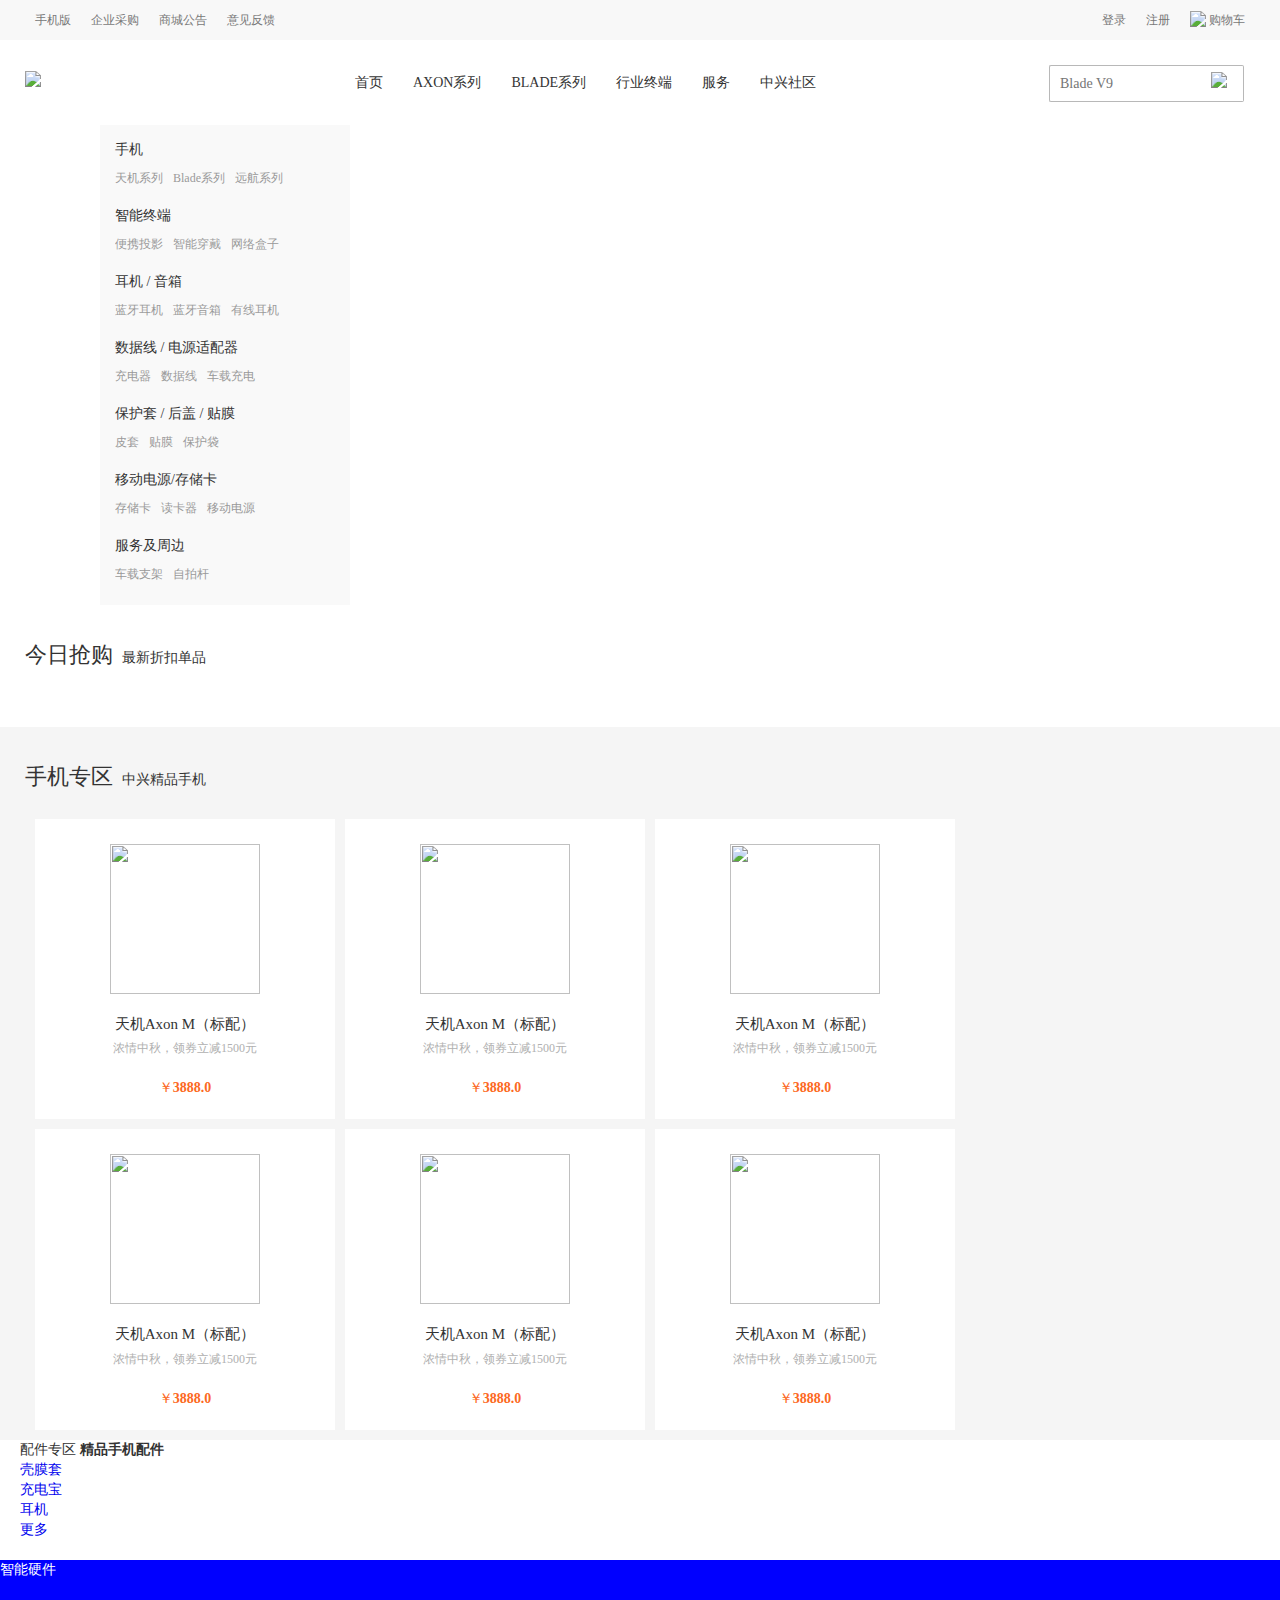
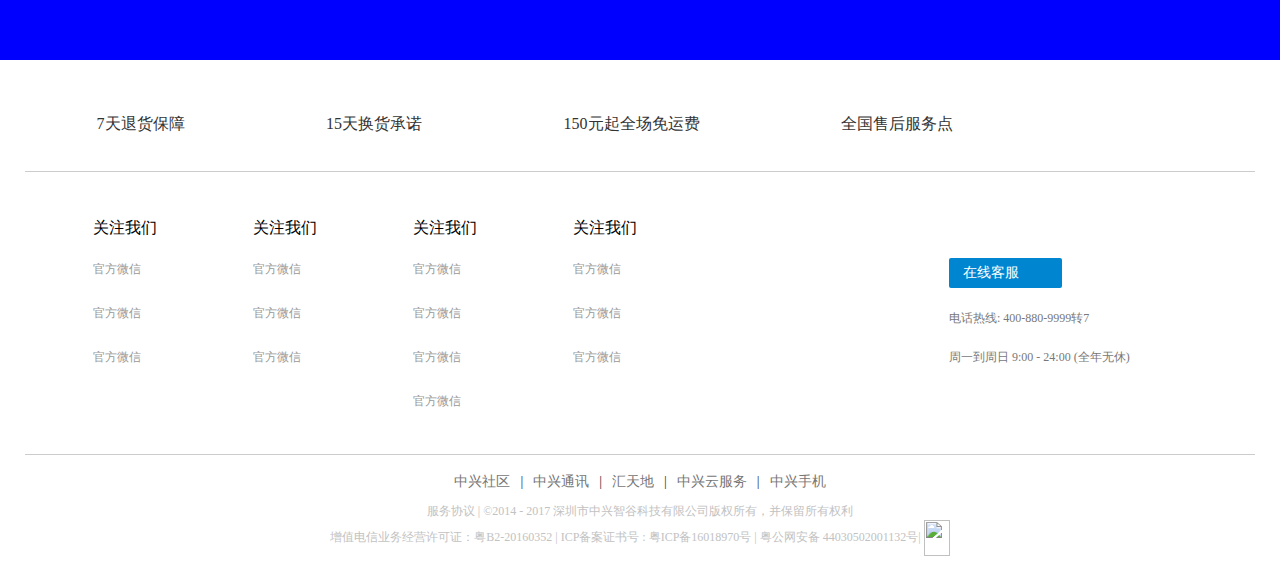
==== src/index.html @ 343f4a5c "写了公共部分头部和尾部还有首页的轮播图二级菜单" ====
<!DOCTYPE html>
<html lang="en">
<head>
	<meta charset="UTF-8">
	<meta name="keywords" content="ZTE手机,中兴手机,中兴手机官方商城,中兴官网,中兴AXON,Nubia,天机7,天机7Max">
	<meta name="description" content="中兴手机商城（myzte.com）是中兴通讯旗下自营电子商务平台，以最终用户为主要对象，提供中兴手机、 智能投影仪、配件等终端产品，官方商城，品质保证！">
	<title>中兴手机商城（myzte.com）是中兴通讯旗下自营电子商务平台，以最终用户为主要对象，提供中兴手机、 智能投影仪、配件等终端产品，官方商城，品质保证！</title>
	<link rel="stylesheet" href="css/normalize.css">
	<link rel="stylesheet" href="css/index.css">
	<link rel="stylesheet" href="css/other.css">
	<style type="text/css">
		
	</style>
</head>
<body>
	<!--导入头部-->
	<div class="topcontent"></div>
	
	<!--轮播图-->
	<div class="banner">
			<!--放置6张图片-->
			<ul class="pic">
				<li>
					<a href="##">
						<img src="https://image.myzte.com/54/5e/5349268d0701.jpg?20765_H480_W1920" alt="">
					</a>
				</li>
				<li><a href="##"><img src="" alt=""></a></li>
				<li><a href="##"><img src="" alt=""></a></li>
				<li><a href="##"><img src="" alt=""></a></li>
				<li><a href="##"><img src="" alt=""></a></li>
				<li><a href="##"><img src="" alt=""></a></li>
			</ul>
			<ol class="btn">
				<!--轮播图切换小圆点-->
					<li></li>
					<li></li>
					<li></li>
					<li></li>
					<li></li>
					<li></li>
			</ol>
			<!--菜单-->
			<ul class="menu">
				<li class="menu-1">
					<h4><a href="##">手机</a></h4>
					<ul>
						<li><a href="##">天机系列</a></li>
						<li><a href="##">Blade系列</a></li>
						<li><a href="##">远航系列</a></li>
					</ul>
					<div><!--放置右侧菜单--></div>
				</li>
				<li class="menu-2">
					<h4><a href="##">智能终端</a></h4>
					<ul>
						<li><a href="##">便携投影</a></li>
						<li><a href="##">智能穿戴</a></li>
						<li><a href="##">网络盒子</a></li>
					</ul>
					<div><!--放置右侧菜单--></div>
				</li>
				<li class="menu-3">
					<h4><a href="##">耳机 / 音箱</a></h4>
					<ul>
						<li><a href="##">蓝牙耳机</a> </li>
						<li><a href="##">蓝牙音箱</a></li>
						<li><a href="##">有线耳机</a></li>
					</ul>
					<div><!--放置右侧菜单--></div>
				</li>
				<li class="menu-4">
					<h4><a href="##">数据线 / 电源适配器</a></h4>
					<ul>
						<li><a href="##">充电器 </a></li>
						<li><a href="##">数据线</a></li>
						<li><a href="##">车载充电</a></li>
					</ul>
					<div><!--放置右侧菜单--></div>
				</li>
				<li class="menu-5">
					<h4><a href="##">保护套 / 后盖 / 贴膜</a></h4>
					<ul>
						<li><a href="##">皮套</a></li>
						<li><a href="##">贴膜</a></li>
						<li><a href="##">保护袋</a></li>
					</ul>
					<div><!--放置右侧菜单--></div>
				</li>
				<li class="menu-6">
					<h4><a href="##">移动电源/存储卡</a></h4>
					<ul>
						<li><a href="##">存储卡</a></li>
						<li><a href="##">读卡器</a></li>
						<li><a href="##">移动电源</a></li>
					</ul>
					<div><!--放置右侧菜单--></div>
				</li>
				<li class="menu-7">
					<h4><a href="##">服务及周边</a></h4>
					<ul>
						<li><a href="##">车载支架</a></li>
						<li><a href="##">自拍杆</a></li>
					</ul>
					<div><!--放置右侧菜单--></div>
				</li>
			</ul>
	</div>
	
	<!--今日抢购-->
	<div class="purchase">
		<div class="wrapper1240">
			<div class="purchase-title">
				<div class="purchase-t">
					<span>今日抢购</span>
					<strong>最新折扣单品</strong>
				</div>
			</div>
			<ul class="purchase-goods">
				<li class="purchase-goods-left">
					<div class="scalegoods">
						<a href="##">
							<img src="https://image.myzte.com/2d/46/4ed459855049.jpg?07269_H309_W612" alt="">
						</a>
					</div>
				</li>
				<li class="purchase-goods-right">
					<div class="scalegoods">
						<a href="##">
							<img src="https://image.myzte.com/ab/a9/a8b1c4c25b11.jpg?87896_H309_W612" alt="">
						</a>
					</div>
				</li>
			</ul>
		</div><!--wrapper1240-->
	</div><!--最外层盒子-->
	
	<!--手机专区-->
	<div class="mobilephone">
		<div class="wrapper1240">
			<div class="mobilephone-title">
				<div class="mobilephone-t">
					<span>手机专区</span>
					<strong>中兴精品手机</strong>
				</div>
			</div>
			<div class="mobilephone-goods">
				<div class="mobilephone-goods-left">
					<div class="scalegoods">
						<a href="##"><img src="https://image.myzte.com/2d/e9/efd3c17ac41b.jpg?07483_H610_W300" alt=""></a>
					</div>
				</div>
				<ul class="mobilephone-goods-right">
					<li class="m-goods-1">
						<div class="scalegoods">
							<a href="##">
								<div class="scalegoods-img">
									<img src="https://image.myzte.com/44/6b/6143852513f3.jpg!s?72422_OW800_OH800" alt="">
								</div>
								<div class="scalegoods-description">
									<p class="goods-title">天机Axon M（标配）</p>
									<div class="goods-description">浓情中秋，领券立减1500元</div>
									<span class="goods-price">￥<strong>3888.0</strong></span>
								</div>
							</a>
						</div>
					</li>
					<li class="m-goods-2">
						<div class="scalegoods">
							<a href="##">
								<div class="scalegoods-img">
									<img src="https://image.myzte.com/44/6b/6143852513f3.jpg!s?72422_OW800_OH800" alt="">
								</div>
								<div class="scalegoods-description">
									<p class="goods-title">天机Axon M（标配）</p>
									<div class="goods-description">浓情中秋，领券立减1500元</div>
									<span class="goods-price">￥<strong>3888.0</strong></span>
								</div>
							</a>
						</div>
					</li>
					<li class="m-goods-3">
						<div class="scalegoods">
							<a href="##">
								<div class="scalegoods-img">
									<img src="https://image.myzte.com/44/6b/6143852513f3.jpg!s?72422_OW800_OH800" alt="">
								</div>
								<div class="scalegoods-description">
									<p class="goods-title">天机Axon M（标配）</p>
									<div class="goods-description">浓情中秋，领券立减1500元</div>
									<span class="goods-price">￥<strong>3888.0</strong></span>
								</div>
							</a>
						</div>
					</li>
					<li class="m-goods-4">
						<div class="scalegoods">
							<a href="##">
								<div class="scalegoods-img">
									<img src="https://image.myzte.com/44/6b/6143852513f3.jpg!s?72422_OW800_OH800" alt="">
								</div>
								<div class="scalegoods-description">
									<p class="goods-title">天机Axon M（标配）</p>
									<div class="goods-description">浓情中秋，领券立减1500元</div>
									<span class="goods-price">￥<strong>3888.0</strong></span>
								</div>
							</a>
						</div>
					</li>
					<li class="m-goods-5">
						<div class="scalegoods">
							<a href="##">
								<div class="scalegoods-img">
									<img src="https://image.myzte.com/44/6b/6143852513f3.jpg!s?72422_OW800_OH800" alt="">
								</div>
								<div class="scalegoods-description">
									<p class="goods-title">天机Axon M（标配）</p>
									<div class="goods-description">浓情中秋，领券立减1500元</div>
									<span class="goods-price">￥<strong>3888.0</strong></span>
								</div>
							</a>
						</div>
					</li>
					<li class="m-goods-6">
						<div class="scalegoods">
							<a href="##">
								<div class="scalegoods-img">
									<img src="https://image.myzte.com/44/6b/6143852513f3.jpg!s?72422_OW800_OH800" alt="">
								</div>
								<div class="scalegoods-description">
									<p class="goods-title">天机Axon M（标配）</p>
									<div class="goods-description">浓情中秋，领券立减1500元</div>
									<span class="goods-price">￥<strong>3888.0</strong></span>
								</div>
							</a>
						</div>
					</li>
				</ul>
			</div>
		</div><!--wrapper1240-->
	</div><!--最外层盒子-->
	
	<!--配件专区-->
	<div class="parts">
		<div class="wrapper1240">
			<div class="parts-title">
				<div class="parts-left">
					<span>配件专区</span>
					<strong>精品手机配件</strong>
				</div>
				<div class="parts-right">
					<ul class="pictab">
						<li class="tab1"><a href="##">壳膜套</a></li>
						<li class="tab2"><a href="##">充电宝</a></li>
						<li class="tab3"><a href="##">耳机</a></li>
					</ul>
					<a href="##"><span>更多</span><img src="https://www.myzte.com/themes/pc/zmall/images/look-all.png?vb701" alt=""></a>
				</div>
			</div><!--parts-title-->
			<div class="parts-goods">
				<ul class="content" id="content1">
					<li>
						<div class="scalegoods">
							<a href="##">
								<div class="scalegoods-img">
									<img src="https://image.myzte.com/ee/39/33e41bfa6b13.jpg!s?75566_OW800_OH800" alt="">
								</div>
								<div class="scalegoods-content">
									<div class="goods-title">
										
									</div>
									<div class="goods-price">
										<span></span><strong></strong>
									</div>
								</div>
							</a>
						</div>
					</li>
					
				</ul>
			</div>
		</div><!--wrapper1240-->
	</div><!--最外层盒子-->
	
	<!--智能硬件-->
	<div class="hardware" style="height: 100px;color: white;background: blue;">
		智能硬件
	</div>
	<!--导入尾部-->
	<div class="footercontent"></div>
	<script src="script/thirdplugins/jquery.js" type="text/javascript"></script>
	<script src="script/js/index.js" type="text/javascript"></script>
</body>
</html>
---- src/css/index.css ----
@charset "UTF-8";
.header-top-left {
  float: left;
}

.header-top-right {
  float: right;
}

.header-top {
  height: 40px;
  background: #f8f8f8;
  line-height: 40px;
}
.header-top li {
  float: left;
}
.header-top a {
  color: #787878;
  font-size: 12px;
  padding: 0 10px;
  line-height: normal;
  display: inline-block;
}
.header-top a img {
  vertical-align: middle;
  margin-bottom: 4px;
}
.header-top a:hover {
  color: #000;
}
.header-top :before {
  display: table;
  content: "";
}
.header-top ul :before {
  display: table;
  content: "";
}

.header-bot {
  height: 35px;
  margin: 25px 0;
  line-height: 35px;
}
.header-bot .logo {
  float: left;
  width: 250px;
  height: 35px;
}
.header-bot .nav {
  height: 35px;
  width: 660px;
  padding-left: 65px;
  float: left;
}
.header-bot .nav :before {
  display: table;
  content: "";
}
.header-bot .nav li {
  float: left;
  margin: 0 15px;
}
.header-bot .nav a {
  color: #333;
}
.header-bot .nav a:hover {
  color: #0086d1;
}
.header-bot .search {
  float: right;
  width: 216px;
  height: 35px;
}
.header-bot .search :before {
  display: table;
  content: "";
}
.header-bot .search .search-input {
  display: inline-block;
  float: left;
  position: relative;
  margin-left: 10px;
}
.header-bot .search .search-input input {
  width: 140px;
  height: 35px;
  border-top: 1px solid #b8b8b8;
  border-left: 1px solid #b8b8b8;
  border-bottom: 1px solid #b8b8b8;
  border-right: none;
  outline: none;
  padding: 0 0px 0 10px;
  border-top-left-radius: 2px;
  border-bottom-left-radius: 2px;
}
.header-bot .search .search-button {
  display: inline-block;
  float: left;
  margin-left: -5px;
  cursor: pointer;
  height: 35px;
  width: 36px;
  padding: 0px 6px;
  background-color: #fff;
  border-top: 1px solid #b8b8b8;
  border-right: 1px solid #b8b8b8;
  border-bottom: 1px solid #b8b8b8;
  border-top-right-radius: 2px;
  border-bottom-right-radius: 2px;
}
.header-bot .search img {
  display: inline-block;
  margin-top: 5px;
  margin-left: 10px;
}

.footer {
  background: #fff;
  width: 100%;
}

.footer-bot {
  padding-top: 17px;
  padding-bottom: 16px;
  border-top: 1px solid #ccc;
}
.footer-bot div {
  width: 400px;
  text-align: center;
  margin: 0 auto;
  padding-bottom: 11px;
}
.footer-bot div a {
  display: inline-block;
  color: #767676;
  margin: 0px 10px;
}
.footer-bot div a:hover {
  color: #000;
}
.footer-bot p {
  width: 700px;
  text-align: center;
  color: #C2C2C2;
  margin: 0 auto;
  font-size: 12px;
}
.footer-bot p a {
  color: #C2C2C2;
}
.footer-bot p img {
  vertical-align: middle;
  display: inline-block;
  width: 26px;
  height: 36px;
}

.footer-mid {
  overflow: hidden;
  border-top: 1px solid #ccc;
  padding: 45px;
  padding-left: 68px;
}
.footer-mid h4 {
  font-weight: normal;
}
.footer-mid h4 a {
  color: #000;
  font-size: 16px;
}
.footer-mid .contact, .footer-mid .help, .footer-mid .service, .footer-mid .about {
  float: left;
  width: 100px;
  height: 192px;
}
.footer-mid .contact p, .footer-mid .help p, .footer-mid .service p, .footer-mid .about p {
  padding: 5px 0;
}
.footer-mid .contact p a:hover, .footer-mid .help p a:hover, .footer-mid .service p a:hover, .footer-mid .about p a:hover {
  color: red;
}
.footer-mid .help, .footer-mid .service, .footer-mid .about {
  margin-left: 60px;
}
.footer-mid a {
  font-size: 12px;
  color: #999;
}
.footer-mid .customer {
  float: left;
  margin-left: 276px;
  margin-top: 25px;
}
.footer-mid .customer p {
  color: #787878;
  font-size: 12px;
  padding-top: 10px;
}
.footer-mid .kefu {
  width: 102px;
  height: 30px;
  background: #0086d1;
  line-height: 30px;
  margin-top: 16px;
  padding-left: 11px;
  border-radius: 2px;
}
.footer-mid .kefu img {
  vertical-align: middle;
  border: 0;
  margin-right: 3px;
}
.footer-mid .kefu a {
  font-size: 14px;
  color: #fff;
}

.footer-top {
  overflow: hidden;
  margin-top: 53px;
  padding-bottom: 35px;
}
.footer-top li {
  float: left;
}
.footer-top li img {
  display: inline-block;
  vertical-align: middle;
}
.footer-top li span {
  display: inline-block;
  vertical-align: middle;
  margin-left: 8px;
  font-size: 16px;
  color: #333;
}
.footer-top li:nth-of-type(1) {
  margin-left: 60px;
}
.footer-top li:nth-of-type(2) {
  margin-left: 130px;
}
.footer-top li:nth-of-type(3) {
  margin-left: 130px;
}
.footer-top li:nth-of-type(4) {
  margin-left: 130px;
}

.banner {
  width: 100%;
  height: 480px;
  position: relative;
  overflow: hidden;
}
.banner .pic {
  height: 480px;
}
.banner .pic li {
  height: 480px;
}
.banner img {
  display: block;
  border: 0;
  max-width: 100%;
  height: 480px;
}
.banner .btn {
  position: absolute;
  right: 200px;
  bottom: 20px;
}
.banner .btn li {
  width: 10px;
  height: 10px;
  border-radius: 50%;
  float: left;
  background: none;
  border: 1px solid #fff;
  margin-left: 5px;
}

.menu {
  position: absolute;
  left: 100px;
  top: 0;
  z-index: 10;
  width: 220px;
  height: 450px;
  padding: 15px;
  background-color: rgba(248, 247, 247, 0.8);
}
.menu h4 {
  font-weight: normal;
  padding-bottom: 8px;
}
.menu h4 a {
  color: #333;
}
.menu ul {
  overflow: hidden;
  margin-bottom: 19px;
  width: 192px;
  height: 19px;
  position: relative;
}
.menu ul li {
  float: left;
  margin-right: 10px;
}
.menu ul a {
  color: #999999;
  font-size: 12px;
}

.purchase-title {
  height: 92px;
  overflow: hidden;
}
.purchase-title .purchase-t {
  float: left;
  margin-top: 34px;
}
.purchase-title span {
  display: inline-block;
  font-size: 22px;
  margin-left: 5px;
}
.purchase-title strong {
  padding-left: 5px;
  font-weight: normal;
}

.purchase-goods {
  overflow: hidden;
  padding-bottom: 20px;
}
.purchase-goods li {
  float: left;
  margin: 0 4px 10px 4px;
  position: relative;
  transition: all 0.2s;
  box-sizing: border-box;
}
.purchase-goods li .scalegoods {
  box-sizing: border-box;
}
.purchase-goods img {
  display: block;
  border: 0;
}

.mobilephone {
  background: #F5F5F5;
}

.mobilephone-title {
  height: 92px;
  overflow: hidden;
}
.mobilephone-title .mobilephone-t {
  float: left;
  margin-top: 34px;
}
.mobilephone-title span {
  display: inline-block;
  font-size: 22px;
  margin-left: 5px;
}
.mobilephone-title strong {
  padding-left: 5px;
  font-weight: normal;
}

.wrapper1240 {
  overflow: hidden;
}

.mobilephone-goods-left, .mobilephone-goods-right {
  float: left;
  overflow: hidden;
}
.mobilephone-goods-left a, .mobilephone-goods-right a {
  display: block;
}

.mobilephone-goods-left {
  transition: all 0.2s;
  position: relative;
  z-index: 1;
  margin: 0 5px;
  margin-bottom: 10px;
}

.mobilephone-goods-right {
  width: 930px;
}
.mobilephone-goods-right li {
  float: left;
  margin: 0 5px 10px 5px;
  background: white;
  text-align: center;
}
.mobilephone-goods-right li p {
  font-size: 15px;
  color: #333;
  font-weight: 500;
  overflow: hidden;
  text-overflow: ellipsis;
  white-space: nowrap;
  margin: 0;
  padding-top: 15px;
  margin-bottom: -5px;
}
.mobilephone-goods-right img {
  display: block;
  border: 0;
  width: 150px;
  height: 150px;
  margin: 25px 0 0 15px;
}
.mobilephone-goods-right .scalegoods-img {
  width: 180px;
  height: 180px;
  margin: 0 60px;
  overflow: hidden;
}
.mobilephone-goods-right .scalegoods-description div {
  font-size: 12px;
  color: #b0b0b0;
  height: 13px;
  padding-bottom: 25px;
  display: block;
  white-space: nowrap;
  overflow: hidden;
  text-overflow: ellipsis;
  margin-top: 10px;
}
.mobilephone-goods-right .scalegoods-description span {
  display: block;
  color: #fc6822;
  font-size: 14px;
  padding-bottom: 21px;
}

body {
  font-size: 14px;
  color: #333;
  line-height: 1.42857143;
  font-family: "微软雅黑";
}

li {
  list-style: none;
}

a {
  text-decoration: none;
}

ul, h4 {
  padding: 0;
  margin: 0;
}

.wrapper {
  width: 1230px;
  margin: 0 auto;
}

.wrapper1240 {
  width: 1240px;
  margin: 0 auto;
}

/*# sourceMappingURL=index.css.map */
---- src/css/other.css ----
/*# sourceMappingURL=other.css.map */
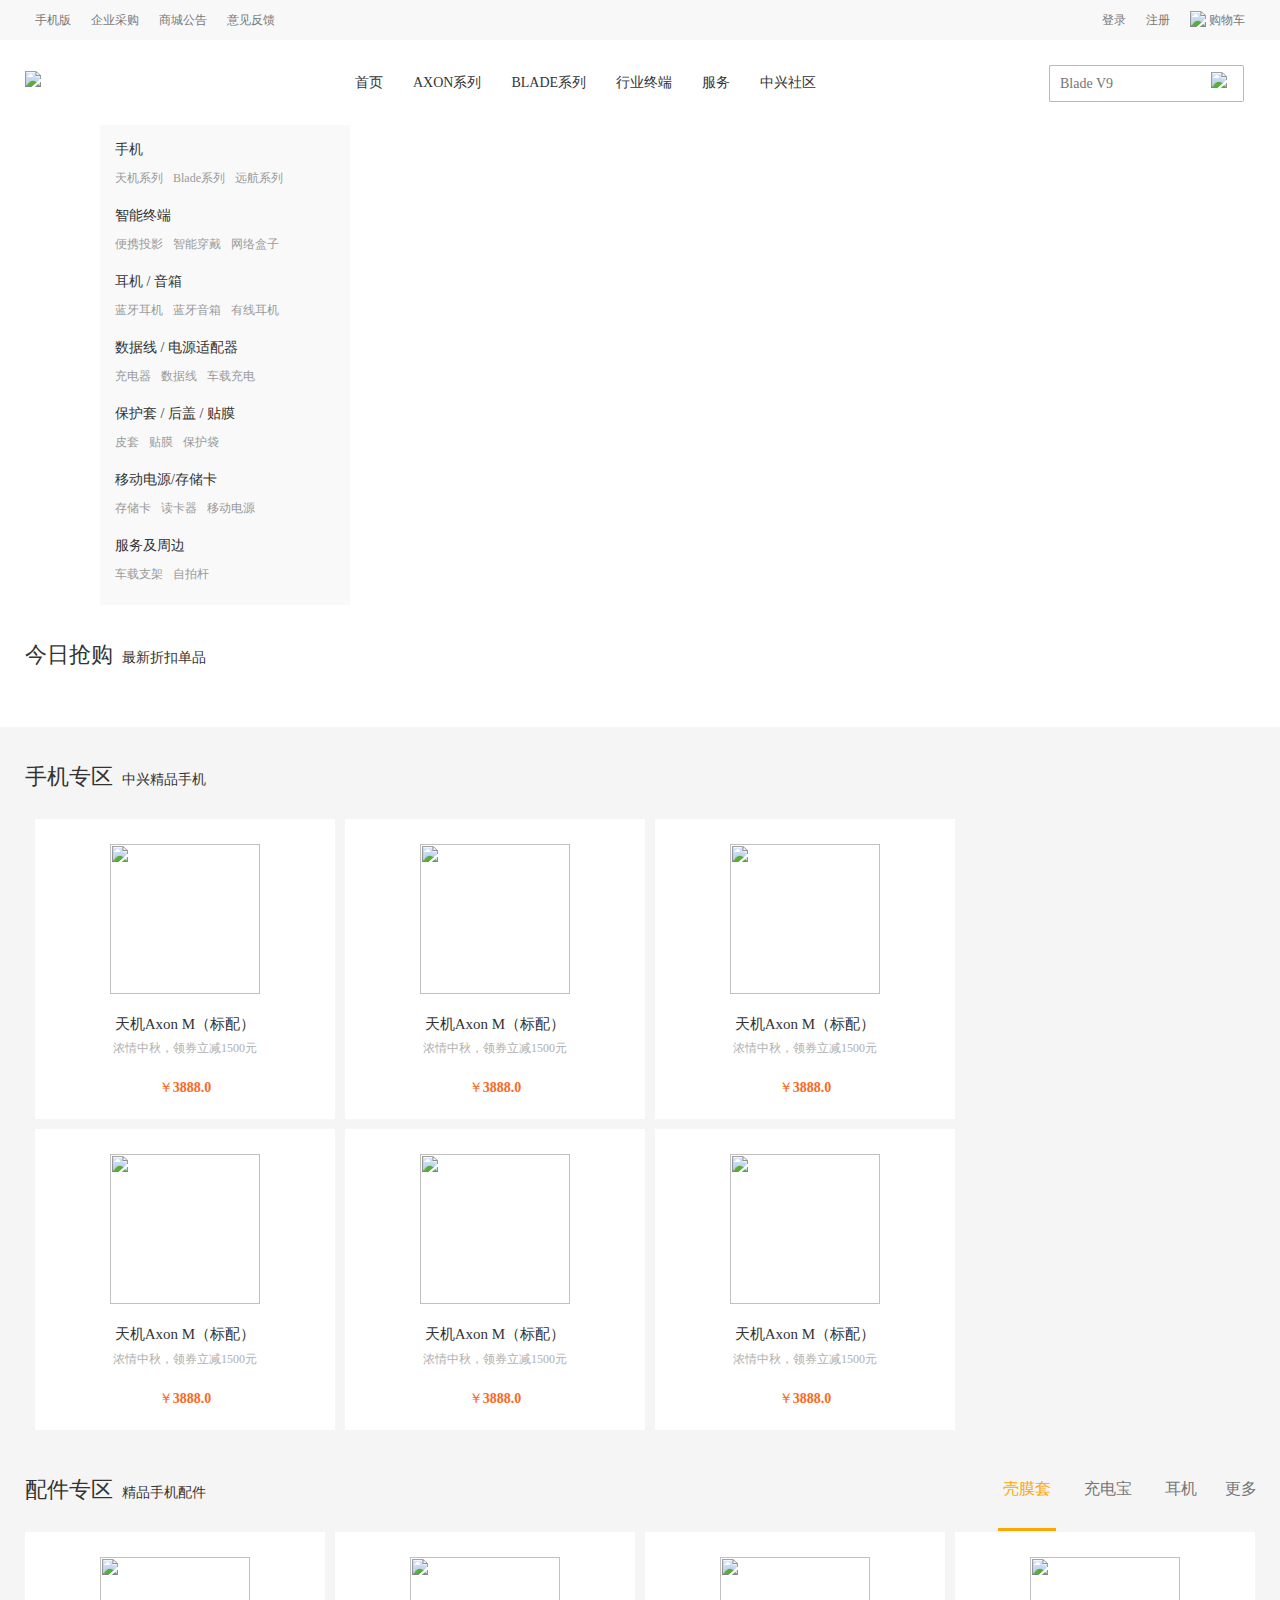
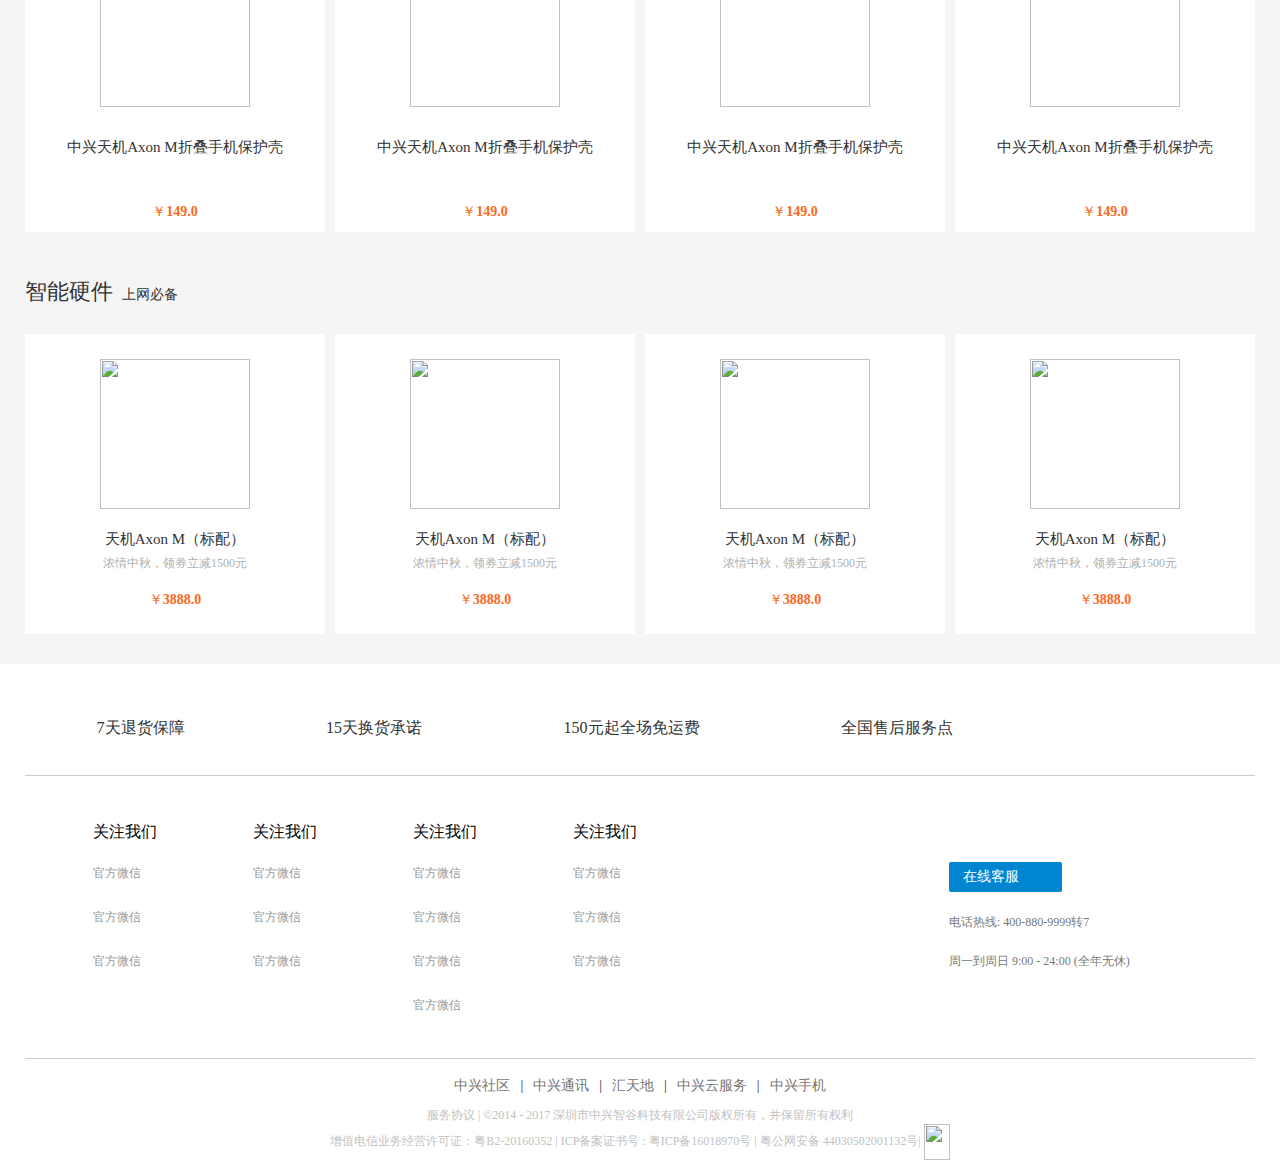
==== commit 403b4804: "首页基本静态结构完成" ====
--- a/src/index.html
+++ b/src/index.html
@@ -250,13 +250,14 @@
 				</div>
 				<div class="parts-right">
 					<ul class="pictab">
-						<li class="tab1"><a href="##">壳膜套</a></li>
+						<li class="tab1 active"><a href="##">壳膜套</a></li>
 						<li class="tab2"><a href="##">充电宝</a></li>
 						<li class="tab3"><a href="##">耳机</a></li>
 					</ul>
 					<a href="##"><span>更多</span><img src="https://www.myzte.com/themes/pc/zmall/images/look-all.png?vb701" alt=""></a>
 				</div>
 			</div><!--parts-title-->
+			
 			<div class="parts-goods">
 				<ul class="content" id="content1">
 					<li>
@@ -267,25 +268,287 @@
 								</div>
 								<div class="scalegoods-content">
 									<div class="goods-title">
-										
-									</div>
-									<div class="goods-price">
-										<span></span><strong></strong>
-									</div>
-								</div>
-							</a>
-						</div>
-					</li>
-					
+										中兴天机Axon M折叠手机保护壳
+									</div>
+									<div class="goods-price">
+										<span>￥<strong>149.0</strong></span>
+									</div>
+								</div>
+							</a>
+						</div>
+					</li>
+					<li>
+						<div class="scalegoods">
+							<a href="##">
+								<div class="scalegoods-img">
+									<img src="https://image.myzte.com/ee/39/33e41bfa6b13.jpg!s?75566_OW800_OH800" alt="">
+								</div>
+								<div class="scalegoods-content">
+									<div class="goods-title">
+										中兴天机Axon M折叠手机保护壳
+									</div>
+									<div class="goods-price">
+										<span>￥<strong>149.0</strong></span>
+									</div>
+								</div>
+							</a>
+						</div>
+					</li>
+					<li>
+						<div class="scalegoods">
+							<a href="##">
+								<div class="scalegoods-img">
+									<img src="https://image.myzte.com/ee/39/33e41bfa6b13.jpg!s?75566_OW800_OH800" alt="">
+								</div>
+								<div class="scalegoods-content">
+									<div class="goods-title">
+										中兴天机Axon M折叠手机保护壳
+									</div>
+									<div class="goods-price">
+										<span>￥<strong>149.0</strong></span>
+									</div>
+								</div>
+							</a>
+						</div>
+					</li>
+					<li>
+						<div class="scalegoods">
+							<a href="##">
+								<div class="scalegoods-img">
+									<img src="https://image.myzte.com/ee/39/33e41bfa6b13.jpg!s?75566_OW800_OH800" alt="">
+								</div>
+								<div class="scalegoods-content">
+									<div class="goods-title">
+										中兴天机Axon M折叠手机保护壳
+									</div>
+									<div class="goods-price">
+										<span>￥<strong>149.0</strong></span>
+									</div>
+								</div>
+							</a>
+						</div>
+					</li>
 				</ul>
+				
+				<ul class="content" id="content2" style="display: none;">
+					<li>
+						<div class="scalegoods">
+							<a href="##">
+								<div class="scalegoods-img">
+									<img src="https://image.myzte.com/ee/39/33e41bfa6b13.jpg!s?75566_OW800_OH800" alt="">
+								</div>
+								<div class="scalegoods-content">
+									<div class="goods-title">
+										中兴天机Axon M折叠手机保护壳
+									</div>
+									<div class="goods-price">
+										<span>￥<strong>149.0</strong></span>
+									</div>
+								</div>
+							</a>
+						</div>
+					</li>
+					<li>
+						<div class="scalegoods">
+							<a href="##">
+								<div class="scalegoods-img">
+									<img src="https://image.myzte.com/ee/39/33e41bfa6b13.jpg!s?75566_OW800_OH800" alt="">
+								</div>
+								<div class="scalegoods-content">
+									<div class="goods-title">
+										中兴天机Axon M折叠手机保护壳
+									</div>
+									<div class="goods-price">
+										<span>￥<strong>149.0</strong></span>
+									</div>
+								</div>
+							</a>
+						</div>
+					</li>
+					<li>
+						<div class="scalegoods">
+							<a href="##">
+								<div class="scalegoods-img">
+									<img src="https://image.myzte.com/ee/39/33e41bfa6b13.jpg!s?75566_OW800_OH800" alt="">
+								</div>
+								<div class="scalegoods-content">
+									<div class="goods-title">
+										中兴天机Axon M折叠手机保护壳
+									</div>
+									<div class="goods-price">
+										<span>￥<strong>149.0</strong></span>
+									</div>
+								</div>
+							</a>
+						</div>
+					</li>
+					<li>
+						<div class="scalegoods">
+							<a href="##">
+								<div class="scalegoods-img">
+									<img src="https://image.myzte.com/ee/39/33e41bfa6b13.jpg!s?75566_OW800_OH800" alt="">
+								</div>
+								<div class="scalegoods-content">
+									<div class="goods-title">
+										中兴天机Axon M折叠手机保护壳
+									</div>
+									<div class="goods-price">
+										<span>￥<strong>149.0</strong></span>
+									</div>
+								</div>
+							</a>
+						</div>
+					</li>
+				</ul>
+				
+				<ul class="content" id="content3" style="display: none;">
+					<li>
+						<div class="scalegoods">
+							<a href="##">
+								<div class="scalegoods-img">
+									<img src="https://image.myzte.com/ee/39/33e41bfa6b13.jpg!s?75566_OW800_OH800" alt="">
+								</div>
+								<div class="scalegoods-content">
+									<div class="goods-title">
+										中兴天机Axon M折叠手机保护壳
+									</div>
+									<div class="goods-price">
+										<span>￥<strong>149.0</strong></span>
+									</div>
+								</div>
+							</a>
+						</div>
+					</li>
+					<li>
+						<div class="scalegoods">
+							<a href="##">
+								<div class="scalegoods-img">
+									<img src="https://image.myzte.com/ee/39/33e41bfa6b13.jpg!s?75566_OW800_OH800" alt="">
+								</div>
+								<div class="scalegoods-content">
+									<div class="goods-title">
+										中兴天机Axon M折叠手机保护壳
+									</div>
+									<div class="goods-price">
+										<span>￥<strong>149.0</strong></span>
+									</div>
+								</div>
+							</a>
+						</div>
+					</li>
+					<li>
+						<div class="scalegoods">
+							<a href="##">
+								<div class="scalegoods-img">
+									<img src="https://image.myzte.com/ee/39/33e41bfa6b13.jpg!s?75566_OW800_OH800" alt="">
+								</div>
+								<div class="scalegoods-content">
+									<div class="goods-title">
+										中兴天机Axon M折叠手机保护壳
+									</div>
+									<div class="goods-price">
+										<span>￥<strong>149.0</strong></span>
+									</div>
+								</div>
+							</a>
+						</div>
+					</li>
+					<li>
+						<div class="scalegoods">
+							<a href="##">
+								<div class="scalegoods-img">
+									<img src="https://image.myzte.com/ee/39/33e41bfa6b13.jpg!s?75566_OW800_OH800" alt="">
+								</div>
+								<div class="scalegoods-content">
+									<div class="goods-title">
+										中兴天机Axon M折叠手机保护壳
+									</div>
+									<div class="goods-price">
+										<span>￥<strong>149.0</strong></span>
+									</div>
+								</div>
+							</a>
+						</div>
+					</li>
+				</ul>
+				
 			</div>
 		</div><!--wrapper1240-->
 	</div><!--最外层盒子-->
 	
 	<!--智能硬件-->
-	<div class="hardware" style="height: 100px;color: white;background: blue;">
-		智能硬件
+	<div class="hardware">
+		<div class="wrapper1240">
+			<div class="hardware-title">
+				<div class="hardware-t">
+					<span>智能硬件</span>
+					<strong>上网必备</strong>
+				</div>
+			</div><!--hardware-title-->
+			<ul class="hardware-goods">
+				<li class="smart">
+					<div class="scalegoods">
+						<a href="##">
+							<div class="scalegoods-img">
+								<img src="https://image.myzte.com/d5/86/8652332ef46a.jpg!s?94415_OW800_OH800" alt="">
+							</div>
+							<div class="scalegoods-description">
+								<p class="goods-title">天机Axon M（标配）</p>
+								<div class="goods-description">浓情中秋，领券立减1500元</div>
+								<span class="goods-price">￥<strong>3888.0</strong></span>
+							</div>
+						</a>
+					</div>
+				</li>
+				<li class="smart">
+					<div class="scalegoods">
+						<a href="##">
+							<div class="scalegoods-img">
+								<img src="https://image.myzte.com/27/89/887961884914.jpg!s?05327_OW800_OH800" alt="">
+							</div>
+							<div class="scalegoods-description">
+								<p class="goods-title">天机Axon M（标配）</p>
+								<div class="goods-description">浓情中秋，领券立减1500元</div>
+								<span class="goods-price">￥<strong>3888.0</strong></span>
+							</div>
+						</a>
+					</div>
+				</li>
+				<li class="smart">
+					<div class="scalegoods">
+						<a href="##">
+							<div class="scalegoods-img">
+								<img src="https://image.myzte.com/a3/ed/e13dfcce3a09.jpg!s?95982_OW800_OH800" alt="">
+							</div>
+							<div class="scalegoods-description">
+								<p class="goods-title">天机Axon M（标配）</p>
+								<div class="goods-description">浓情中秋，领券立减1500元</div>
+								<span class="goods-price">￥<strong>3888.0</strong></span>
+							</div>
+						</a>
+					</div>
+				</li>
+				<li class="smart">
+					<div class="scalegoods">
+						<a href="##">
+							<div class="scalegoods-img">
+								<img src="https://image.myzte.com/a3/f4/fc3b0fca9856.jpg!s?93933_OW800_OH800" alt="">
+							</div>
+							<div class="scalegoods-description">
+								<p class="goods-title">天机Axon M（标配）</p>
+								<div class="goods-description">浓情中秋，领券立减1500元</div>
+								<span class="goods-price">￥<strong>3888.0</strong></span>
+							</div>
+						</a>
+					</div>
+				</li>
+			</ul><!--hardware-goods-->
+			<div class="hardware-img">
+				<a href="##"><img src="https://image.myzte.com/eb/7d/76b2af9dc2c9.jpg?30680_H120_W1230" alt=""></a>
+			</div>
+		</div><!--wrapper1240-->
 	</div>
+	
 	<!--导入尾部-->
 	<div class="footercontent"></div>
 	<script src="script/thirdplugins/jquery.js" type="text/javascript"></script>
--- a/src/css/index.css
+++ b/src/css/index.css
@@ -445,6 +445,194 @@
   padding-bottom: 21px;
 }
 
+.parts {
+  overflow: hidden;
+  background: #F5F5F5;
+}
+
+.parts-title {
+  overflow: hidden;
+  height: 92px;
+}
+.parts-title .parts-left {
+  float: left;
+  margin-top: 34px;
+  overflow: hidden;
+}
+.parts-title .parts-left span {
+  display: inline-block;
+  font-size: 22px;
+  margin-left: 5px;
+}
+.parts-title .parts-left strong {
+  padding-left: 5px;
+  font-weight: normal;
+}
+.parts-title .parts-right {
+  float: right;
+  overflow: hidden;
+}
+.parts-title .parts-right .pictab {
+  float: left;
+  overflow: hidden;
+}
+.parts-title .parts-right .pictab li {
+  float: left;
+  height: 91px;
+  padding-bottom: 2px;
+  text-align: center;
+  margin-right: 23px;
+  padding: 0 5px;
+  border-bottom: 3px solid transparent;
+  box-sizing: border-box;
+}
+.parts-title .parts-right .pictab .active {
+  border-bottom-color: orange;
+}
+.parts-title .parts-right .pictab .active a {
+  color: orange;
+}
+.parts-title .parts-right .pictab a {
+  color: #767676;
+  font-size: 16px;
+  padding-top: 38px;
+}
+.parts-title .parts-right a {
+  float: left;
+  font-size: 16px;
+  padding-top: 38px;
+  display: inline-block;
+  color: #767676;
+}
+.parts-title .parts-right a img {
+  vertical-align: middle;
+  margin-top: -3px;
+  margin-left: 3px;
+}
+
+.parts-goods .content {
+  overflow: hidden;
+}
+.parts-goods .content li {
+  float: left;
+  transition: all 0.2s;
+  position: relative;
+  z-index: 1;
+  margin: 0 5px;
+  margin-bottom: 10px;
+  overflow: hidden;
+  box-sizing: border-box;
+  text-align: center;
+  background: #fff;
+}
+.parts-goods .content .scalegoods {
+  width: 300px;
+}
+.parts-goods .content .scalegoods .scalegoods-img {
+  width: 180px;
+  height: 180px;
+  position: relative;
+  overflow: hidden;
+  margin-left: 60px;
+}
+.parts-goods .content .scalegoods .scalegoods-img img {
+  display: block;
+  width: 150px;
+  height: 150px;
+  margin-left: 15px;
+  border: 0;
+  padding-top: 25px;
+}
+.parts-goods .content .scalegoods .scalegoods-content .goods-title {
+  font-size: 15px;
+  color: #333;
+  height: 30px;
+  padding: 0 15px;
+  font-weight: 500;
+  overflow: hidden;
+  text-overflow: ellipsis;
+  white-space: nowrap;
+  padding-top: 25px;
+}
+.parts-goods .content .scalegoods .scalegoods-content .goods-price {
+  color: #fc6822;
+  font-size: 14px;
+  padding-top: 35px;
+  padding-bottom: 10px;
+}
+
+.hardware {
+  overflow: hidden;
+  background: #F5F5F5;
+}
+
+.hardware-title {
+  height: 92px;
+  overflow: hidden;
+}
+.hardware-title .hardware-t {
+  float: left;
+  margin-top: 34px;
+}
+.hardware-title span {
+  display: inline-block;
+  font-size: 22px;
+  margin-left: 5px;
+}
+.hardware-title strong {
+  padding-left: 5px;
+  font-weight: normal;
+}
+
+.hardware-goods {
+  overflow: hidden;
+}
+.hardware-goods .smart {
+  float: left;
+  width: 300px;
+  text-align: center;
+  background: #fff;
+  margin: 0 5px 10px 5px;
+  box-sizing: border-box;
+}
+.hardware-goods img {
+  display: block;
+  width: 150px;
+  height: 150px;
+  border: 0;
+  padding-top: 25px;
+  margin-left: 15px;
+}
+.hardware-goods .scalegoods-img {
+  width: 180px;
+  height: 180px;
+  position: relative;
+  overflow: hidden;
+  margin-left: 60px;
+}
+.hardware-goods .scalegoods-description p {
+  font-size: 15px;
+  color: #333;
+  font-weight: 500;
+  overflow: hidden;
+  text-overflow: ellipsis;
+  white-space: nowrap;
+}
+.hardware-goods .scalegoods-description div {
+  font-size: 12px;
+  color: #b0b0b0;
+  white-space: nowrap;
+  overflow: hidden;
+  text-overflow: ellipsis;
+  margin-top: -10px;
+}
+.hardware-goods .scalegoods-description span {
+  display: block;
+  margin-top: 18px;
+  padding-bottom: 24px;
+  color: #fc6822;
+}
+
 body {
   font-size: 14px;
   color: #333;
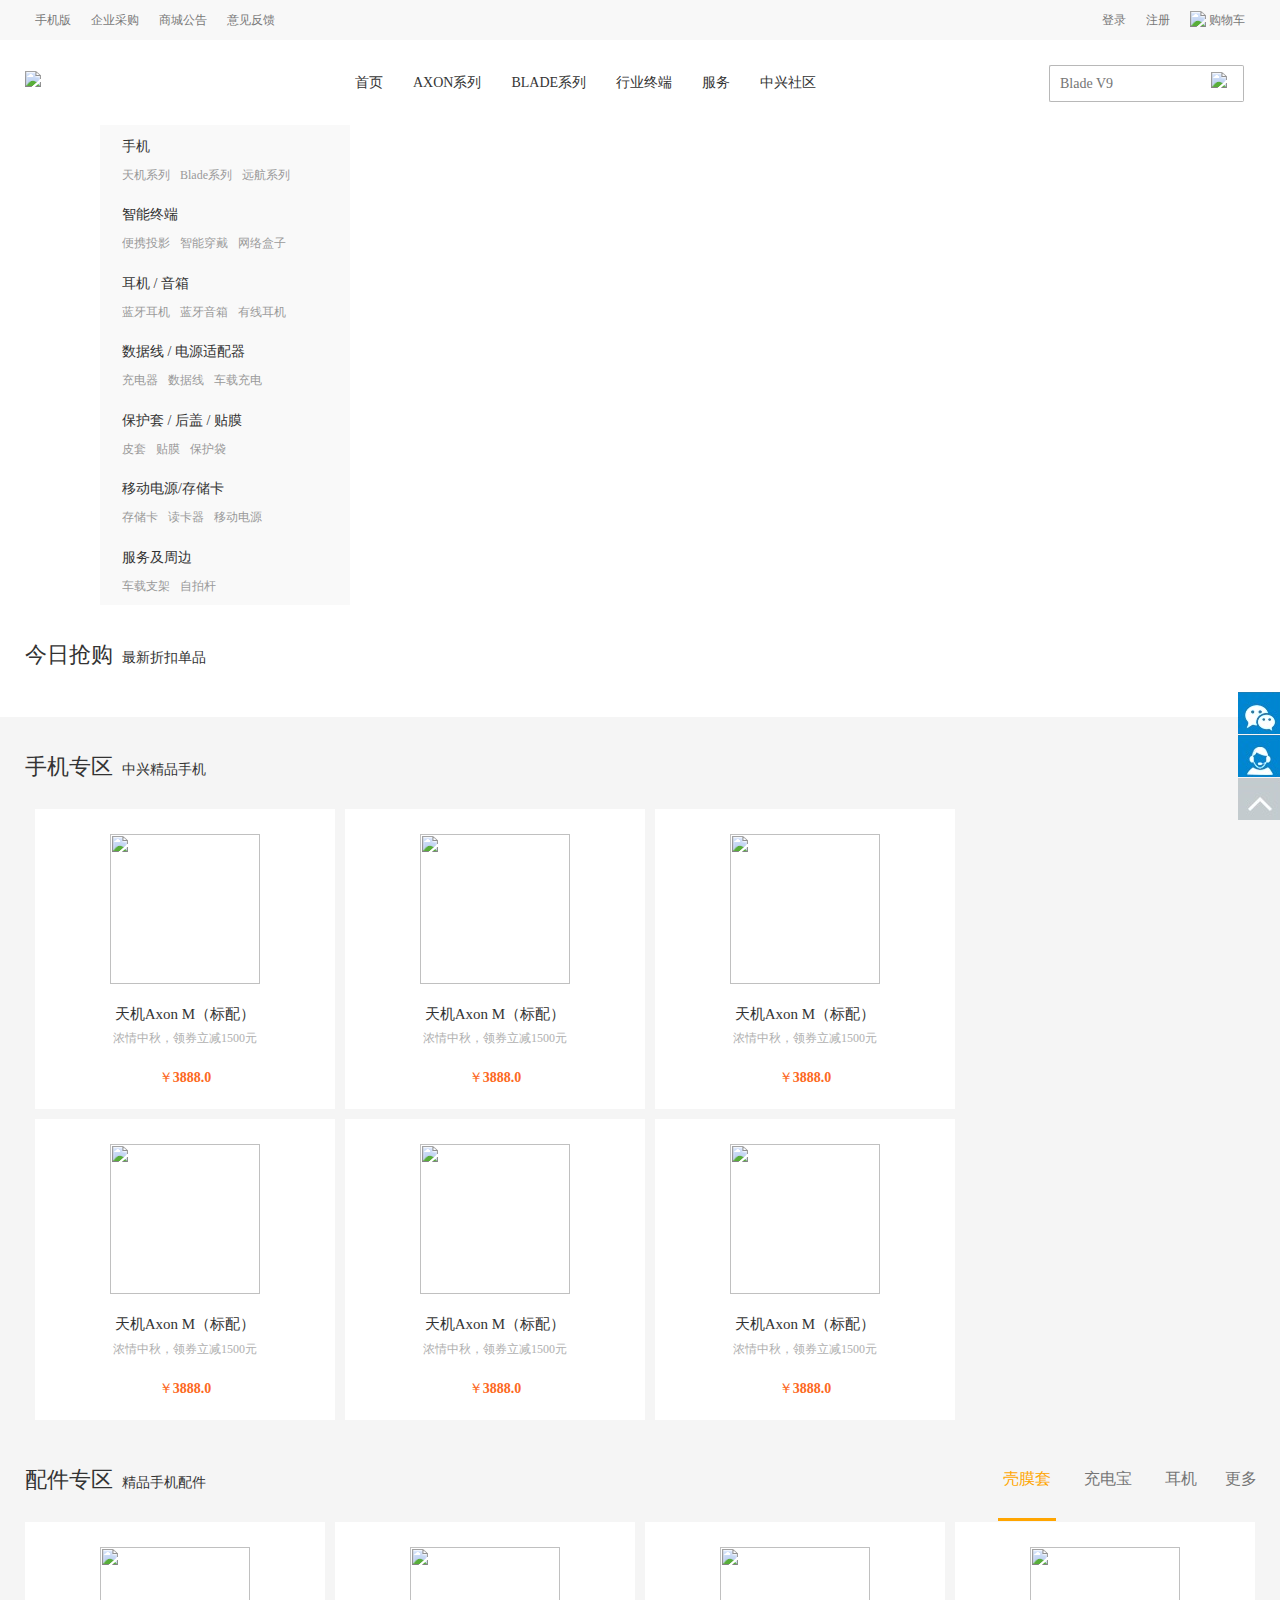
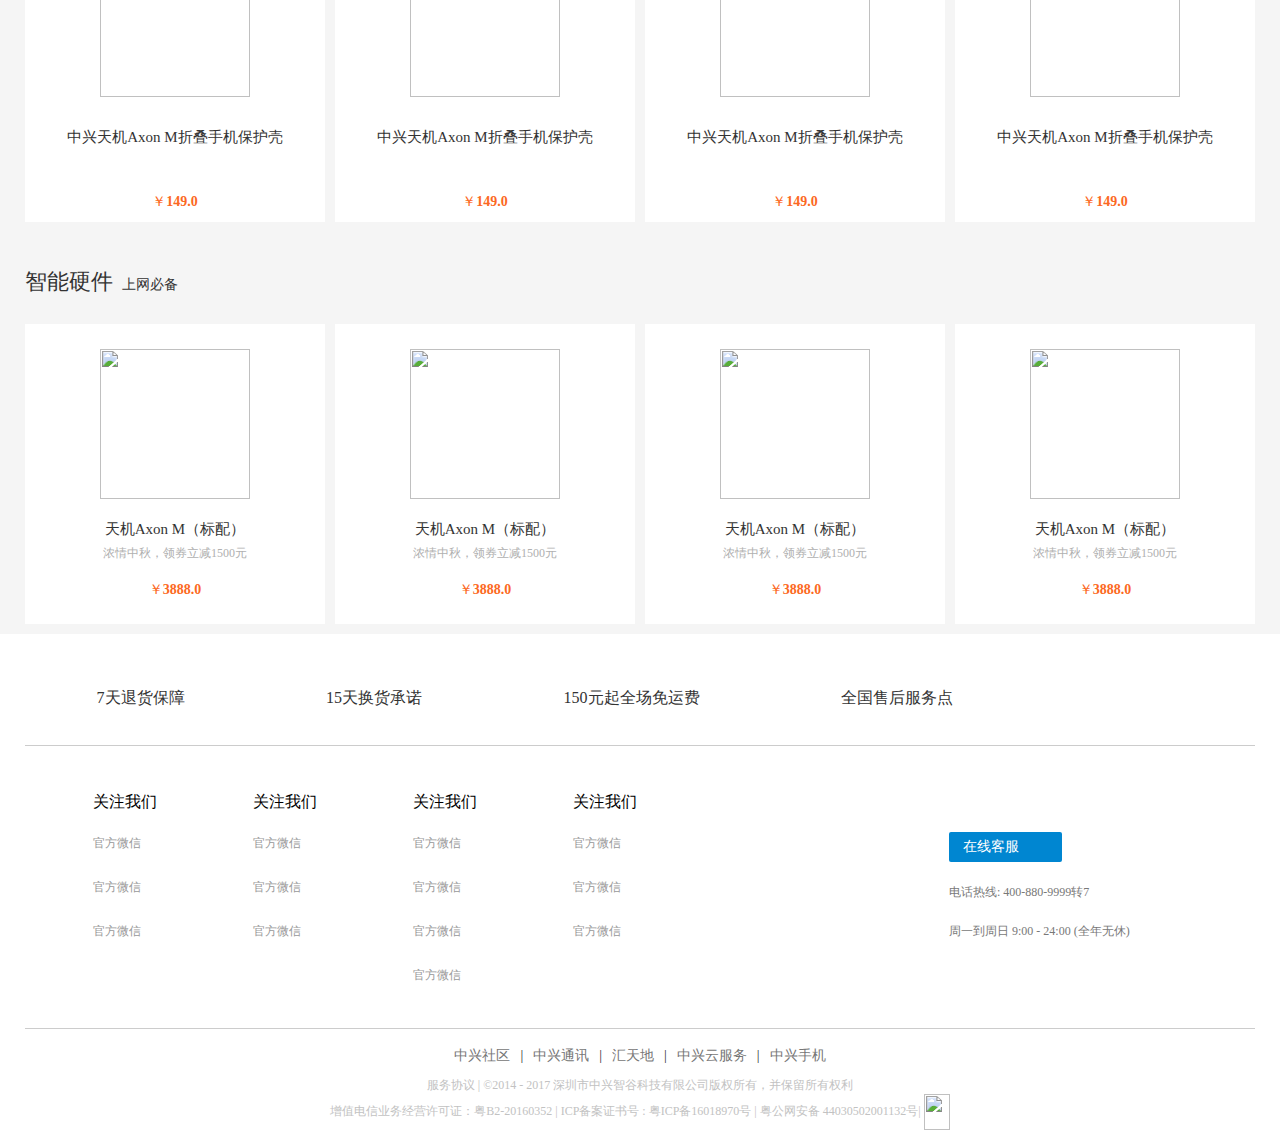
==== commit be66b424: "完善了首页并写了一下注册页面" ====
--- a/src/index.html
+++ b/src/index.html
@@ -49,7 +49,9 @@
 						<li><a href="##">Blade系列</a></li>
 						<li><a href="##">远航系列</a></li>
 					</ul>
-					<div><!--放置右侧菜单--></div>
+					<div>
+						
+					</div>
 				</li>
 				<li class="menu-2">
 					<h4><a href="##">智能终端</a></h4>
@@ -551,6 +553,12 @@
 	
 	<!--导入尾部-->
 	<div class="footercontent"></div>
+	
+	<ul class="listnav">
+		<li class="listnav-1"><a href="##"></a></li>
+		<li class="listnav-2"><a href="##"></a></li>
+		<li class="listnav-3"><a href="##"></a></li>
+	</ul>
 	<script src="script/thirdplugins/jquery.js" type="text/javascript"></script>
 	<script src="script/js/index.js" type="text/javascript"></script>
 </body>
--- a/src/css/index.css
+++ b/src/css/index.css
@@ -36,6 +36,7 @@
 .header-top ul :before {
   display: table;
   content: "";
+  clear: both;
 }
 
 .header-bot {
@@ -287,10 +288,12 @@
   left: 100px;
   top: 0;
   z-index: 10;
-  width: 220px;
-  height: 450px;
-  padding: 15px;
+  width: 250px;
+  height: 480px;
   background-color: rgba(248, 247, 247, 0.8);
+}
+.menu li:hover {
+  background: #fff;
 }
 .menu h4 {
   font-weight: normal;
@@ -301,7 +304,6 @@
 }
 .menu ul {
   overflow: hidden;
-  margin-bottom: 19px;
   width: 192px;
   height: 19px;
   position: relative;
@@ -315,6 +317,11 @@
   font-size: 12px;
 }
 
+.menu > li {
+  padding: 11.5px 20px 10px 22px;
+  position: relative;
+}
+
 .purchase-title {
   height: 92px;
   overflow: hidden;
@@ -334,7 +341,6 @@
 }
 
 .purchase-goods {
-  overflow: hidden;
   padding-bottom: 20px;
 }
 .purchase-goods li {
@@ -350,6 +356,16 @@
 .purchase-goods img {
   display: block;
   border: 0;
+}
+
+.purchase-goods-left:hover {
+  box-shadow: 0 8px 16px #ddd;
+  transform: translate(0, -5px);
+}
+
+.purchase-goods-right:hover {
+  box-shadow: 0 8px 16px #ddd;
+  transform: translate(0, -5px);
 }
 
 .mobilephone {
@@ -380,7 +396,6 @@
 
 .mobilephone-goods-left, .mobilephone-goods-right {
   float: left;
-  overflow: hidden;
 }
 .mobilephone-goods-left a, .mobilephone-goods-right a {
   display: block;
@@ -394,6 +409,11 @@
   margin-bottom: 10px;
 }
 
+.mobilephone-goods-left:hover {
+  box-shadow: 0 8px 16px #ddd;
+  transform: translate(0, -5px);
+}
+
 .mobilephone-goods-right {
   width: 930px;
 }
@@ -402,6 +422,7 @@
   margin: 0 5px 10px 5px;
   background: white;
   text-align: center;
+  transition: all 0.2s;
 }
 .mobilephone-goods-right li p {
   font-size: 15px;
@@ -413,6 +434,10 @@
   margin: 0;
   padding-top: 15px;
   margin-bottom: -5px;
+}
+.mobilephone-goods-right li:hover {
+  box-shadow: 0 8px 16px #ddd;
+  transform: translate(0, -5px);
 }
 .mobilephone-goods-right img {
   display: block;
@@ -510,8 +535,10 @@
   margin-left: 3px;
 }
 
-.parts-goods .content {
-  overflow: hidden;
+.parts-goods .content:after {
+  content: "";
+  display: table;
+  clear: both;
 }
 .parts-goods .content li {
   float: left;
@@ -524,6 +551,10 @@
   box-sizing: border-box;
   text-align: center;
   background: #fff;
+}
+.parts-goods .content li:hover {
+  box-shadow: 0 8px 16px #ddd;
+  transform: translate(0, -5px);
 }
 .parts-goods .content .scalegoods {
   width: 300px;
@@ -584,9 +615,12 @@
   font-weight: normal;
 }
 
-.hardware-goods {
-  overflow: hidden;
-}
+.hardware-goods:after {
+  content: "";
+  display: table;
+  clear: both;
+}
+
 .hardware-goods .smart {
   float: left;
   width: 300px;
@@ -594,6 +628,11 @@
   background: #fff;
   margin: 0 5px 10px 5px;
   box-sizing: border-box;
+  transition: all 0.2s;
+}
+.hardware-goods .smart:hover {
+  box-shadow: 0 8px 16px #ddd;
+  transform: translate(0, -5px);
 }
 .hardware-goods img {
   display: block;
@@ -633,6 +672,11 @@
   color: #fc6822;
 }
 
+.hardware-img img {
+  display: block;
+  border: none;
+}
+
 body {
   font-size: 14px;
   color: #333;
@@ -663,4 +707,39 @@
   margin: 0 auto;
 }
 
+.listnav {
+  position: fixed;
+  z-index: 999;
+  right: 0;
+  bottom: 80px;
+  width: 42px;
+  height: 129px;
+}
+.listnav a {
+  display: block;
+  width: 42px;
+  height: 42px;
+  margin-top: 1px;
+  background: url(../images/kf.jpg);
+  transition: background-position 1s;
+}
+.listnav .listnav-1 a {
+  background-position: 0 -798px;
+}
+.listnav .listnav-1 a:hover {
+  background-position: 0 -860px;
+}
+.listnav .listnav-2 a {
+  background-position: 0 -426px;
+}
+.listnav .listnav-2 a:hover {
+  background-position: 0 -488px;
+}
+.listnav .listnav-3 a {
+  background-position: 0 -674px;
+}
+.listnav .listnav-3 a:hover {
+  background-position: 0 -736px;
+}
+
 /*# sourceMappingURL=index.css.map */
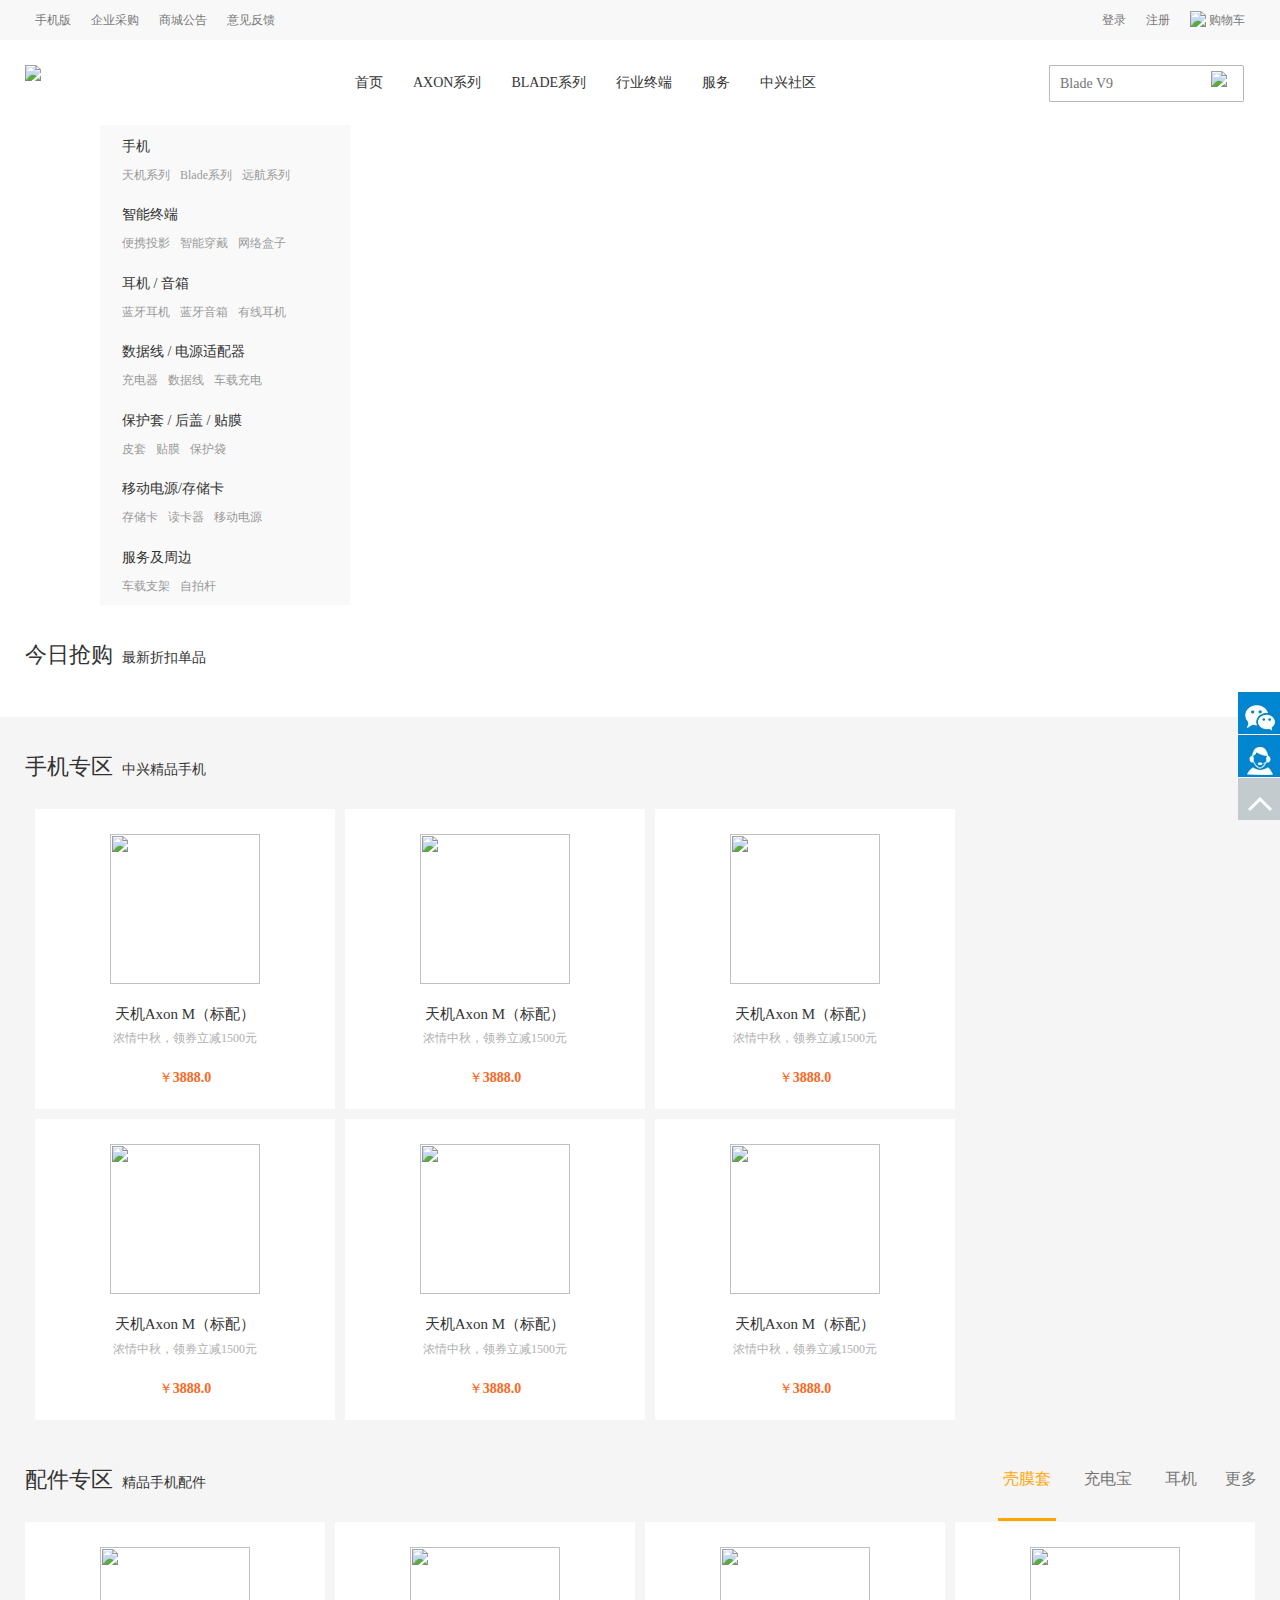
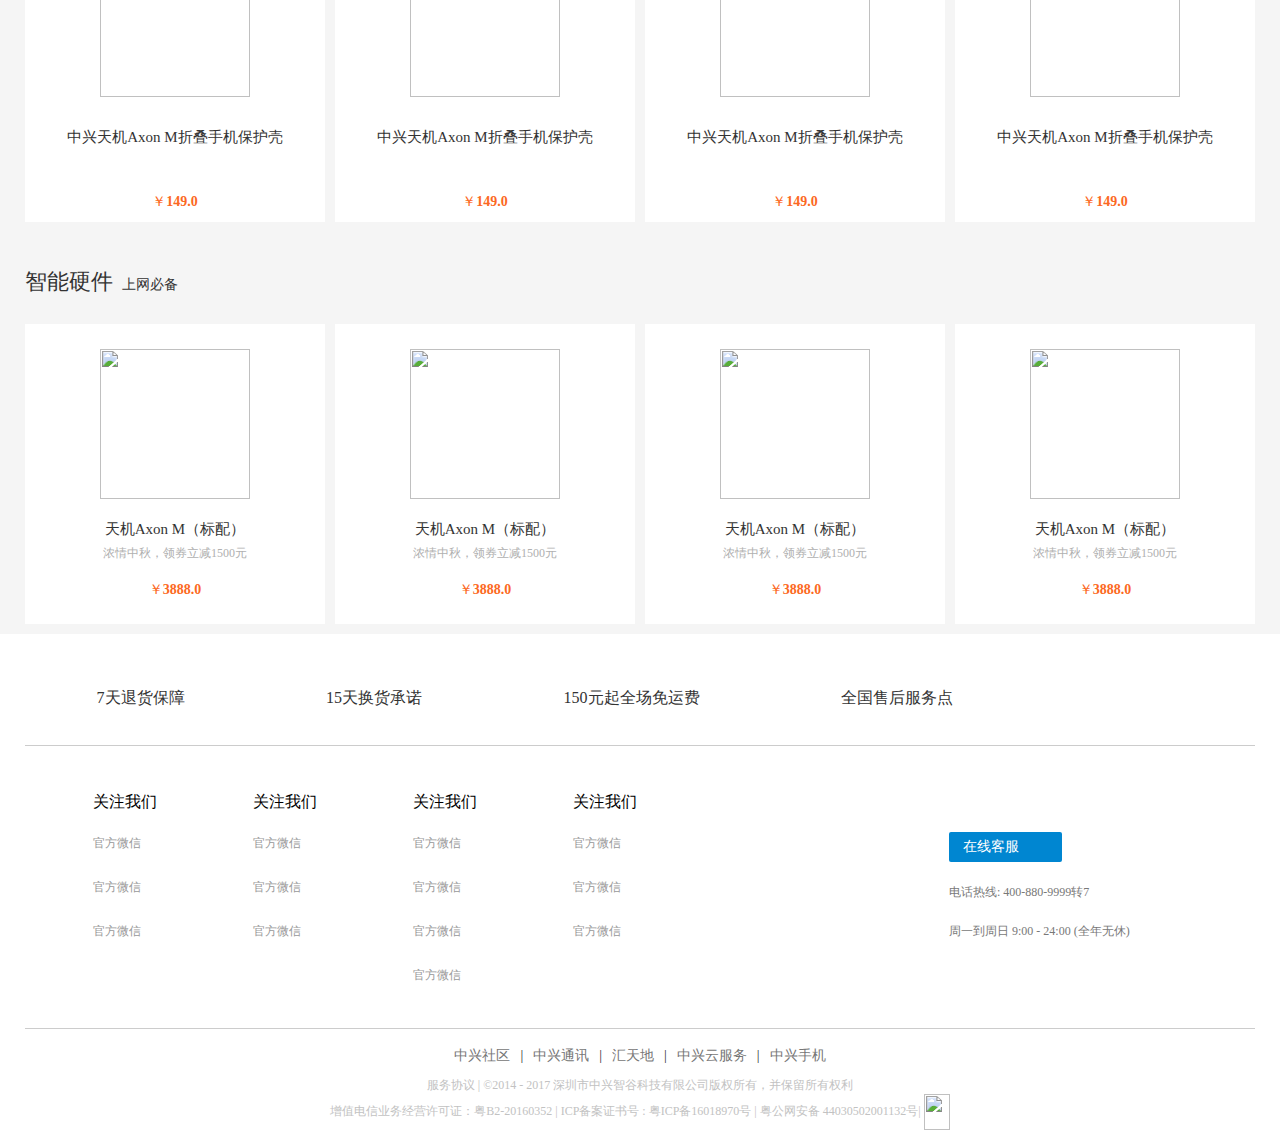
==== commit f96c320b: "进一步完善了五个静态页面首页加了一个楼梯" ====
--- a/src/index.html
+++ b/src/index.html
@@ -49,8 +49,28 @@
 						<li><a href="##">Blade系列</a></li>
 						<li><a href="##">远航系列</a></li>
 					</ul>
-					<div>
-						
+					<!--右侧菜单鼠标经过时显示-->
+					<div class="more-goods-block clearfix">
+						<div class="goods-block"><!--state说明-->
+							<ul class="list-unstyled clearfix">
+								<li class="goods-state">
+									<div class="goods-image"><img src="https://image.myzte.com/f1/77/7512c41d5fb4.jpg?14449_H800_W800" alt=""></div>
+									<div class="goods-name"><a href="javascript:;"><span>天机系列</span></a></div>
+								</li>
+								<li class="goods-state">
+									<div class="goods-image"><img src="https://image.myzte.com/37/60/6f70cae923ac.jpg?15301_H800_W800" alt=""></div>
+									<div class="goods-name"><a href="javascript:;"><span>天机系列</span></a></div>
+								</li>
+								<li class="goods-state">
+									<div class="goods-image"><img src="https://image.myzte.com/b3/a3/a53719f59ad4.png?17669_H800_W800" alt=""></div>
+									<div class="goods-name"><a href="javascript:;"><span>天机系列</span></a></div>
+								</li>
+								<li class="goods-state">
+									<div class="goods-image"><img src="https://image.myzte.com/15/9a/9b5232e00240.jpg?17736_H800_W800" alt=""></div>
+									<div class="goods-name"><a href="javascript:;"><span>天机系列</span></a></div>
+								</li>
+							</ul>
+						</div>
 					</div>
 				</li>
 				<li class="menu-2">
@@ -110,7 +130,7 @@
 	</div>
 	
 	<!--今日抢购-->
-	<div class="purchase">
+	<div class="purchase louti">
 		<div class="wrapper1240">
 			<div class="purchase-title">
 				<div class="purchase-t">
@@ -138,7 +158,7 @@
 	</div><!--最外层盒子-->
 	
 	<!--手机专区-->
-	<div class="mobilephone">
+	<div class="mobilephone louti">
 		<div class="wrapper1240">
 			<div class="mobilephone-title">
 				<div class="mobilephone-t">
@@ -243,7 +263,7 @@
 	</div><!--最外层盒子-->
 	
 	<!--配件专区-->
-	<div class="parts">
+	<div class="parts louti">
 		<div class="wrapper1240">
 			<div class="parts-title">
 				<div class="parts-left">
@@ -479,7 +499,7 @@
 	</div><!--最外层盒子-->
 	
 	<!--智能硬件-->
-	<div class="hardware">
+	<div class="hardware louti">
 		<div class="wrapper1240">
 			<div class="hardware-title">
 				<div class="hardware-t">
@@ -554,11 +574,23 @@
 	<!--导入尾部-->
 	<div class="footercontent"></div>
 	
+	<!--右侧固定框-->
 	<ul class="listnav">
 		<li class="listnav-1"><a href="##"></a></li>
 		<li class="listnav-2"><a href="##"></a></li>
 		<li class="listnav-3"><a href="##"></a></li>
 	</ul>
+	
+	<!--左侧楼梯-->
+    <div id="loutinav">
+        <ul>
+            <li class="active"><span>今日抢购</span> </li>
+            <li><span>手机专区</span> </li>
+            <li><span>配件专区</span> </li>
+            <li><span>智能硬件</span> </li>
+            <li class="last">顶部</li>
+        </ul>
+    </div>
 	<script src="script/thirdplugins/jquery.js" type="text/javascript"></script>
 	<script src="script/js/index.js" type="text/javascript"></script>
 </body>
--- a/src/css/index.css
+++ b/src/css/index.css
@@ -9,6 +9,7 @@
 
 .header-top {
   height: 40px;
+  width: 100%;
   background: #f8f8f8;
   line-height: 40px;
 }
@@ -40,28 +41,31 @@
 }
 
 .header-bot {
-  height: 35px;
-  margin: 25px 0;
-  line-height: 35px;
+  width: 100%;
+  position: relative;
 }
 .header-bot .logo {
   float: left;
   width: 250px;
   height: 35px;
+  margin-top: 25px;
 }
 .header-bot .nav {
-  height: 35px;
   width: 660px;
   padding-left: 65px;
   float: left;
 }
-.header-bot .nav :before {
+.header-bot .nav:before {
   display: table;
   content: "";
+  clear: both;
 }
 .header-bot .nav li {
   float: left;
   margin: 0 15px;
+  height: 35px;
+  padding: 25px 0;
+  line-height: 35px;
 }
 .header-bot .nav a {
   color: #333;
@@ -73,10 +77,12 @@
   float: right;
   width: 216px;
   height: 35px;
-}
-.header-bot .search :before {
+  margin-top: 25px;
+}
+.header-bot .search:before {
   display: table;
   content: "";
+  clear: both;
 }
 .header-bot .search .search-input {
   display: inline-block;
@@ -117,6 +123,77 @@
   margin-left: 10px;
 }
 
+.axonbox, .bladebox {
+  position: absolute;
+  left: 0;
+  top: 85px;
+  z-index: 20;
+  width: 100%;
+  min-height: 228px;
+  background-color: #ffffff;
+  display: none;
+  height: 228px;
+  padding-top: 0px;
+  margin-top: 0px;
+  padding-bottom: 0px;
+  margin-bottom: 0px;
+  box-sizing: border-box;
+  color: #333;
+}
+.axonbox .list-daonav li, .bladebox .list-daonav li {
+  float: left;
+  width: 205px;
+  height: 228px;
+  margin: 0;
+  overflow: hidden;
+  box-sizing: border-box;
+}
+.axonbox .list-daonav li a, .bladebox .list-daonav li a {
+  display: block;
+  color: #333;
+}
+.axonbox .list-daonav li .goods-img, .bladebox .list-daonav li .goods-img {
+  width: 204px;
+  height: 140px;
+  line-height: 140px;
+  text-align: center;
+  box-sizing: border-box;
+  border-left: 1px solid #ccc;
+}
+.axonbox .list-daonav li .goods-img > img, .bladebox .list-daonav li .goods-img > img {
+  max-width: 100%;
+  max-height: 100%;
+  vertical-align: middle;
+  display: block;
+  border: 0;
+  box-sizing: border-box;
+  margin-left: 35px;
+}
+.axonbox .list-daonav li .goods-content, .bladebox .list-daonav li .goods-content {
+  margin-top: 10px;
+  padding-bottom: 8px;
+  transition: all 0.45s;
+}
+.axonbox .list-daonav li .goods-title, .bladebox .list-daonav li .goods-title {
+  text-align: center;
+  height: 20px;
+  line-height: 20px;
+  padding: 0 10px;
+  display: block;
+  white-space: nowrap;
+  overflow: hidden;
+  text-overflow: ellipsis;
+  font-size: 12px;
+  color: #666;
+}
+.axonbox .list-daonav li .goods-price, .bladebox .list-daonav li .goods-price {
+  text-align: center;
+  height: 20px;
+  line-height: 20px;
+  color: #fc6628;
+  font-size: 12px;
+}
+
 .footer {
   background: #fff;
   width: 100%;
@@ -292,7 +369,7 @@
   height: 480px;
   background-color: rgba(248, 247, 247, 0.8);
 }
-.menu li:hover {
+.menu > li:hover {
   background: #fff;
 }
 .menu h4 {
@@ -315,6 +392,54 @@
 .menu ul a {
   color: #999999;
   font-size: 12px;
+}
+.menu .more-goods-block {
+  position: absolute;
+  background-color: #fff;
+  top: 0;
+  left: 250px;
+  display: none;
+}
+.menu .more-goods-block .goods-block {
+  display: inline-block;
+  float: left;
+  height: 480px;
+  width: 320px;
+  box-sizing: border-box;
+}
+.menu .more-goods-block .list-unstyled {
+  width: 320px;
+  padding: 3px 15px;
+  box-sizing: border-box;
+}
+.menu .more-goods-block .list-unstyled li {
+  padding: 15px 0;
+  width: 46%;
+  float: left;
+  box-sizing: border-box;
+}
+.menu .more-goods-block .list-unstyled img {
+  width: 50px;
+  height: 50px;
+  vertical-align: middle;
+  border: 0;
+}
+.menu .more-goods-block .list-unstyled .goods-image {
+  width: 50px;
+  height: 50px;
+  line-height: 50px;
+  display: inline-block;
+  float: left;
+  text-align: center;
+  box-sizing: border-box;
+}
+.menu .more-goods-block .list-unstyled .goods-name {
+  display: inline-block;
+  line-height: 50px;
+  margin-left: 8px;
+  overflow: hidden;
+  float: left;
+  box-sizing: border-box;
 }
 
 .menu > li {
@@ -705,6 +830,12 @@
 .wrapper1240 {
   width: 1240px;
   margin: 0 auto;
+}
+
+.clearfix {
+  display: table;
+  content: "";
+  clear: both;
 }
 
 .listnav {
@@ -742,4 +873,55 @@
   background-position: 0 -736px;
 }
 
+#loutinav {
+  width: 35px;
+  position: fixed;
+  z-index: 15;
+  top: 200px;
+  left: 15px;
+  border: 1px solid #ddd;
+  display: none;
+}
+
+#loutinav ul li {
+  width: 35px;
+  height: 32px;
+  border-bottom: 1px dotted #DDDDDD;
+  list-style: none;
+  font-size: 12px;
+  text-align: center;
+  position: relative;
+  cursor: pointer;
+  padding: 10px 0;
+  background: #999;
+  color: #fff;
+}
+
+#loutinav ul li span {
+  width: 35px;
+  height: 32px;
+  padding: 10px 0;
+  position: absolute;
+  top: 0;
+  left: 0;
+}
+
+#loutinav ul li.last {
+  background: #666;
+  color: #fff;
+  border-bottom: 1px solid #ddd;
+}
+
+#loutinav ul li.active span {
+  background: #c00;
+  color: #fff;
+  display: block;
+}
+
+#loutinav ul li:hover span {
+  background: #c00;
+  color: #fff;
+  display: block;
+}
+
 /*# sourceMappingURL=index.css.map */
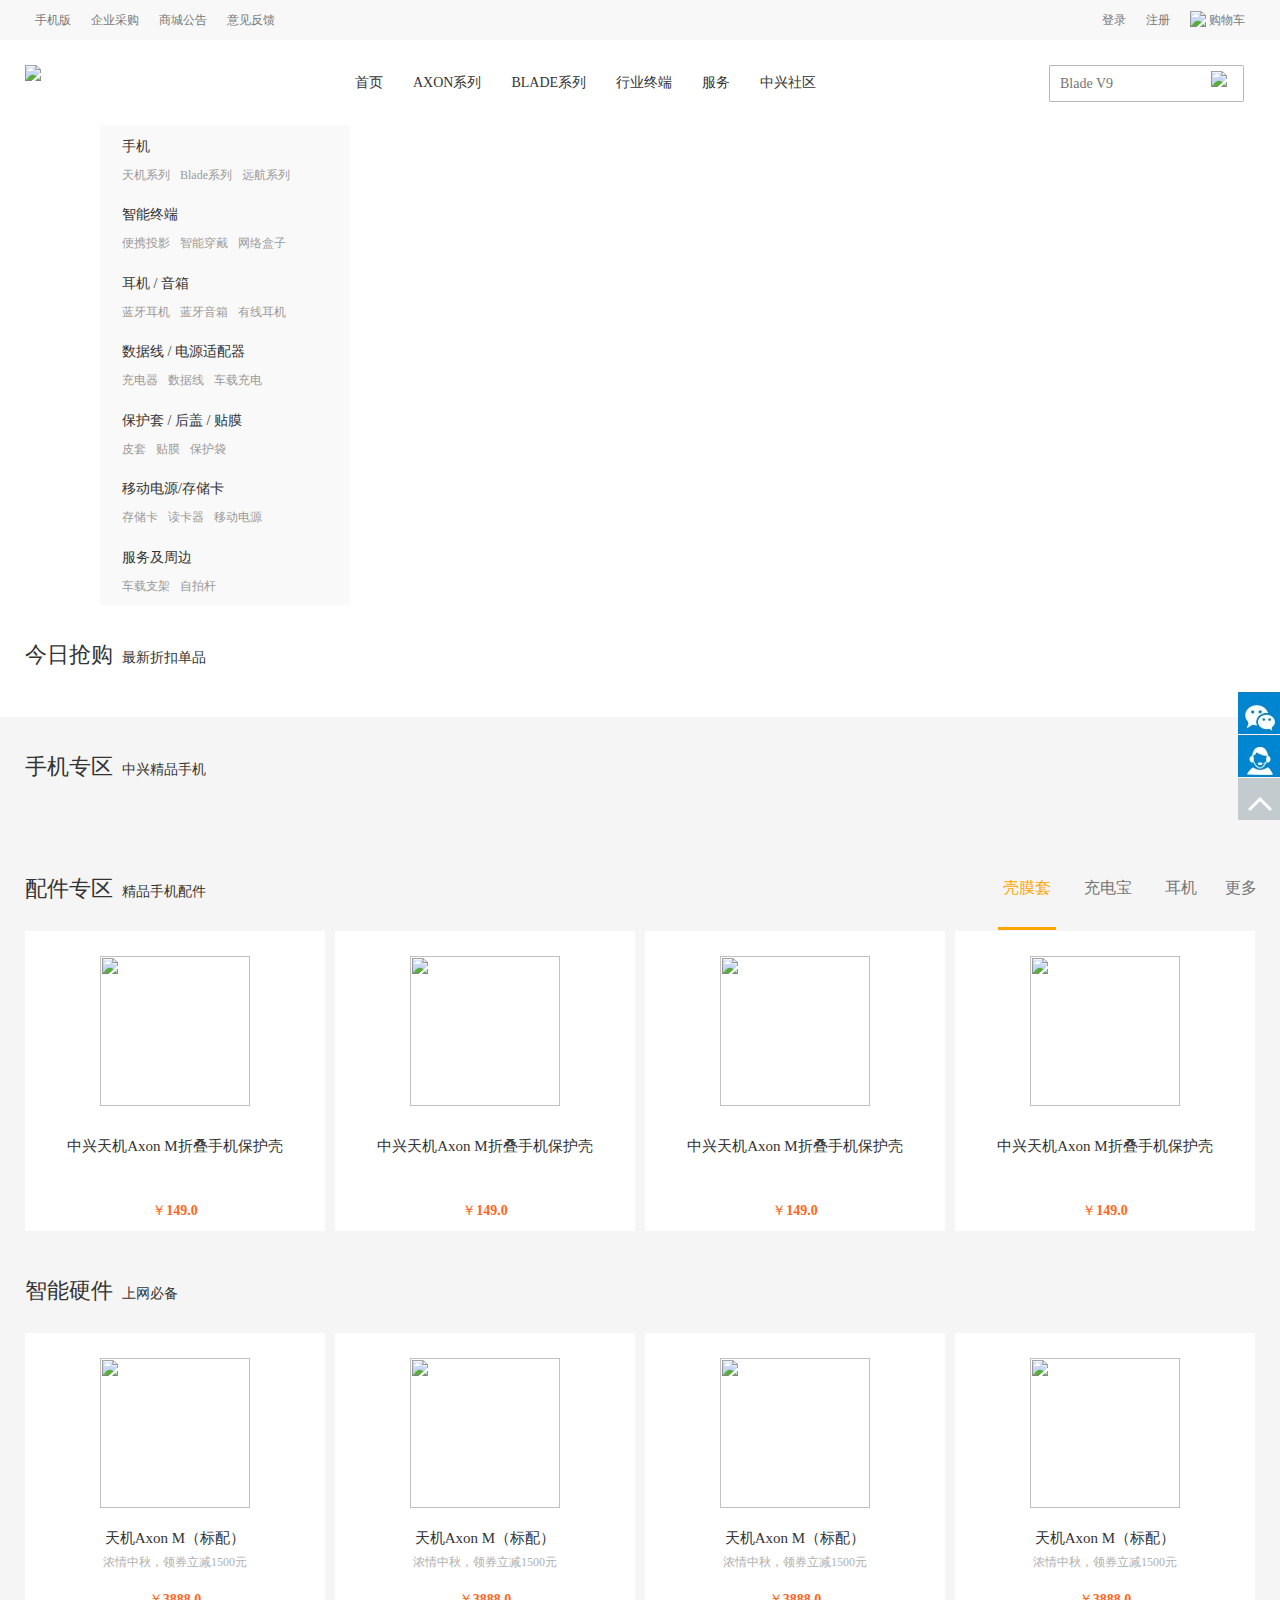
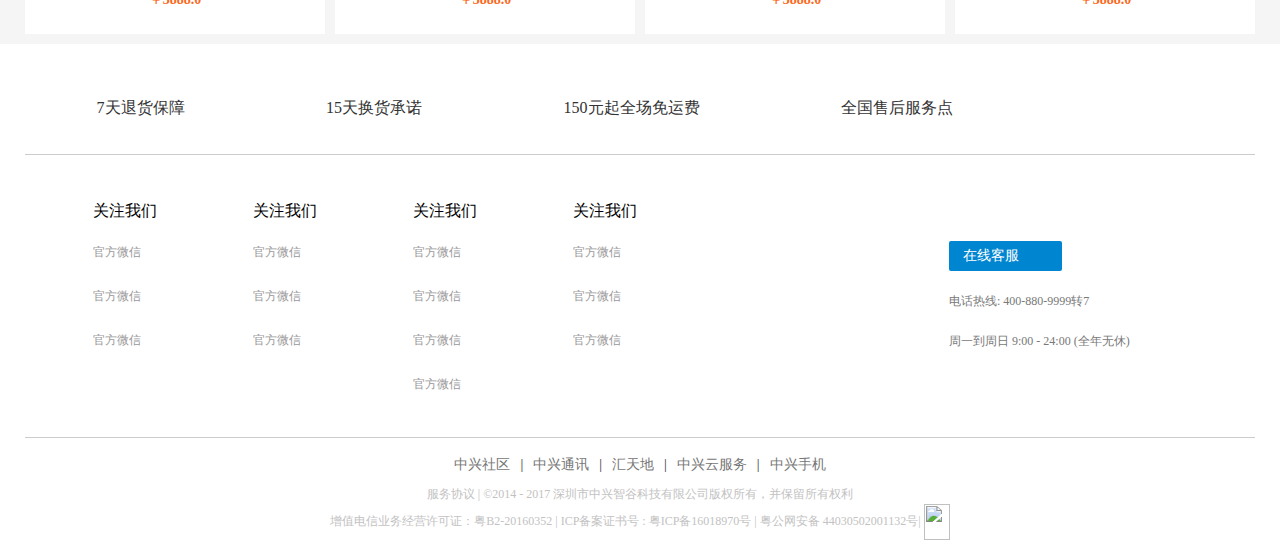
==== commit c681c63b: "首页写了一些效果" ====
--- a/src/index.html
+++ b/src/index.html
@@ -20,26 +20,22 @@
 	<div class="banner">
 			<!--放置6张图片-->
 			<ul class="pic">
-				<li>
-					<a href="##">
-						<img src="https://image.myzte.com/54/5e/5349268d0701.jpg?20765_H480_W1920" alt="">
-					</a>
-				</li>
+				<li><a href="##"><img src="https://image.myzte.com/54/5e/5349268d0701.jpg?20765_H480_W1920" alt=""></a></li>
 				<li><a href="##"><img src="" alt=""></a></li>
 				<li><a href="##"><img src="" alt=""></a></li>
 				<li><a href="##"><img src="" alt=""></a></li>
 				<li><a href="##"><img src="" alt=""></a></li>
 				<li><a href="##"><img src="" alt=""></a></li>
 			</ul>
-			<ol class="btn">
+			<div class="btn">
 				<!--轮播图切换小圆点-->
-					<li></li>
-					<li></li>
-					<li></li>
-					<li></li>
-					<li></li>
-					<li></li>
-			</ol>
+					<span></span>
+					<span></span>
+					<span></span>
+					<span></span>
+					<span></span>
+					<span></span>
+			</div>
 			<!--菜单-->
 			<ul class="menu">
 				<li class="menu-1">
@@ -173,7 +169,7 @@
 					</div>
 				</div>
 				<ul class="mobilephone-goods-right">
-					<li class="m-goods-1">
+					<!--<li class="m-goods-1">
 						<div class="scalegoods">
 							<a href="##">
 								<div class="scalegoods-img">
@@ -256,7 +252,7 @@
 								</div>
 							</a>
 						</div>
-					</li>
+					</li>-->
 				</ul>
 			</div>
 		</div><!--wrapper1240-->
@@ -272,7 +268,7 @@
 				</div>
 				<div class="parts-right">
 					<ul class="pictab">
-						<li class="tab1 active"><a href="##">壳膜套</a></li>
+						<li class="tab1 partsactive"><a href="##">壳膜套</a></li>
 						<li class="tab2"><a href="##">充电宝</a></li>
 						<li class="tab3"><a href="##">耳机</a></li>
 					</ul>
@@ -303,41 +299,41 @@
 						<div class="scalegoods">
 							<a href="##">
 								<div class="scalegoods-img">
-									<img src="https://image.myzte.com/ee/39/33e41bfa6b13.jpg!s?75566_OW800_OH800" alt="">
-								</div>
-								<div class="scalegoods-content">
-									<div class="goods-title">
-										中兴天机Axon M折叠手机保护壳
-									</div>
-									<div class="goods-price">
-										<span>￥<strong>149.0</strong></span>
-									</div>
-								</div>
-							</a>
-						</div>
-					</li>
-					<li>
-						<div class="scalegoods">
-							<a href="##">
-								<div class="scalegoods-img">
-									<img src="https://image.myzte.com/ee/39/33e41bfa6b13.jpg!s?75566_OW800_OH800" alt="">
-								</div>
-								<div class="scalegoods-content">
-									<div class="goods-title">
-										中兴天机Axon M折叠手机保护壳
-									</div>
-									<div class="goods-price">
-										<span>￥<strong>149.0</strong></span>
-									</div>
-								</div>
-							</a>
-						</div>
-					</li>
-					<li>
-						<div class="scalegoods">
-							<a href="##">
-								<div class="scalegoods-img">
-									<img src="https://image.myzte.com/ee/39/33e41bfa6b13.jpg!s?75566_OW800_OH800" alt="">
+									<img src="https://image.myzte.com/0a/19/16a77184067a.jpg!s?75391_OW800_OH800" alt="">
+								</div>
+								<div class="scalegoods-content">
+									<div class="goods-title">
+										中兴天机Axon M折叠手机保护壳
+									</div>
+									<div class="goods-price">
+										<span>￥<strong>149.0</strong></span>
+									</div>
+								</div>
+							</a>
+						</div>
+					</li>
+					<li>
+						<div class="scalegoods">
+							<a href="##">
+								<div class="scalegoods-img">
+									<img src="https://image.myzte.com/be/31/33eefb5d9ee5.jpg!s?76170_OW800_OH800" alt="">
+								</div>
+								<div class="scalegoods-content">
+									<div class="goods-title">
+										中兴天机Axon M折叠手机保护壳
+									</div>
+									<div class="goods-price">
+										<span>￥<strong>149.0</strong></span>
+									</div>
+								</div>
+							</a>
+						</div>
+					</li>
+					<li>
+						<div class="scalegoods">
+							<a href="##">
+								<div class="scalegoods-img">
+									<img src="https://image.myzte.com/70/6e/630686cb7dea.jpg!s?18927_OW800_OH800" alt="">
 								</div>
 								<div class="scalegoods-content">
 									<div class="goods-title">
@@ -357,58 +353,58 @@
 						<div class="scalegoods">
 							<a href="##">
 								<div class="scalegoods-img">
-									<img src="https://image.myzte.com/ee/39/33e41bfa6b13.jpg!s?75566_OW800_OH800" alt="">
-								</div>
-								<div class="scalegoods-content">
-									<div class="goods-title">
-										中兴天机Axon M折叠手机保护壳
-									</div>
-									<div class="goods-price">
-										<span>￥<strong>149.0</strong></span>
-									</div>
-								</div>
-							</a>
-						</div>
-					</li>
-					<li>
-						<div class="scalegoods">
-							<a href="##">
-								<div class="scalegoods-img">
-									<img src="https://image.myzte.com/ee/39/33e41bfa6b13.jpg!s?75566_OW800_OH800" alt="">
-								</div>
-								<div class="scalegoods-content">
-									<div class="goods-title">
-										中兴天机Axon M折叠手机保护壳
-									</div>
-									<div class="goods-price">
-										<span>￥<strong>149.0</strong></span>
-									</div>
-								</div>
-							</a>
-						</div>
-					</li>
-					<li>
-						<div class="scalegoods">
-							<a href="##">
-								<div class="scalegoods-img">
-									<img src="https://image.myzte.com/ee/39/33e41bfa6b13.jpg!s?75566_OW800_OH800" alt="">
-								</div>
-								<div class="scalegoods-content">
-									<div class="goods-title">
-										中兴天机Axon M折叠手机保护壳
-									</div>
-									<div class="goods-price">
-										<span>￥<strong>149.0</strong></span>
-									</div>
-								</div>
-							</a>
-						</div>
-					</li>
-					<li>
-						<div class="scalegoods">
-							<a href="##">
-								<div class="scalegoods-img">
-									<img src="https://image.myzte.com/ee/39/33e41bfa6b13.jpg!s?75566_OW800_OH800" alt="">
+									<img src="https://image.myzte.com/48/1d/17821aa773c2.jpg!s?06983_OW800_OH800" alt="">
+								</div>
+								<div class="scalegoods-content">
+									<div class="goods-title">
+										中兴天机Axon M折叠手机保护壳
+									</div>
+									<div class="goods-price">
+										<span>￥<strong>149.0</strong></span>
+									</div>
+								</div>
+							</a>
+						</div>
+					</li>
+					<li>
+						<div class="scalegoods">
+							<a href="##">
+								<div class="scalegoods-img">
+									<img src="https://image.myzte.com/43/13/1e38f0caa072.jpg!s?06983_OW800_OH800" alt="">
+								</div>
+								<div class="scalegoods-content">
+									<div class="goods-title">
+										中兴天机Axon M折叠手机保护壳
+									</div>
+									<div class="goods-price">
+										<span>￥<strong>149.0</strong></span>
+									</div>
+								</div>
+							</a>
+						</div>
+					</li>
+					<li>
+						<div class="scalegoods">
+							<a href="##">
+								<div class="scalegoods-img">
+									<img src="https://image.myzte.com/4b/c7/ccb0a2bd8a6c.jpg!s?06981_OW800_OH800" alt="">
+								</div>
+								<div class="scalegoods-content">
+									<div class="goods-title">
+										中兴天机Axon M折叠手机保护壳
+									</div>
+									<div class="goods-price">
+										<span>￥<strong>149.0</strong></span>
+									</div>
+								</div>
+							</a>
+						</div>
+					</li>
+					<li>
+						<div class="scalegoods">
+							<a href="##">
+								<div class="scalegoods-img">
+									<img src="https://image.myzte.com/91/28/221f5f8ef84b.jpg!s?65834_OW1000_OH1000" alt="">
 								</div>
 								<div class="scalegoods-content">
 									<div class="goods-title">
@@ -428,58 +424,58 @@
 						<div class="scalegoods">
 							<a href="##">
 								<div class="scalegoods-img">
-									<img src="https://image.myzte.com/ee/39/33e41bfa6b13.jpg!s?75566_OW800_OH800" alt="">
-								</div>
-								<div class="scalegoods-content">
-									<div class="goods-title">
-										中兴天机Axon M折叠手机保护壳
-									</div>
-									<div class="goods-price">
-										<span>￥<strong>149.0</strong></span>
-									</div>
-								</div>
-							</a>
-						</div>
-					</li>
-					<li>
-						<div class="scalegoods">
-							<a href="##">
-								<div class="scalegoods-img">
-									<img src="https://image.myzte.com/ee/39/33e41bfa6b13.jpg!s?75566_OW800_OH800" alt="">
-								</div>
-								<div class="scalegoods-content">
-									<div class="goods-title">
-										中兴天机Axon M折叠手机保护壳
-									</div>
-									<div class="goods-price">
-										<span>￥<strong>149.0</strong></span>
-									</div>
-								</div>
-							</a>
-						</div>
-					</li>
-					<li>
-						<div class="scalegoods">
-							<a href="##">
-								<div class="scalegoods-img">
-									<img src="https://image.myzte.com/ee/39/33e41bfa6b13.jpg!s?75566_OW800_OH800" alt="">
-								</div>
-								<div class="scalegoods-content">
-									<div class="goods-title">
-										中兴天机Axon M折叠手机保护壳
-									</div>
-									<div class="goods-price">
-										<span>￥<strong>149.0</strong></span>
-									</div>
-								</div>
-							</a>
-						</div>
-					</li>
-					<li>
-						<div class="scalegoods">
-							<a href="##">
-								<div class="scalegoods-img">
-									<img src="https://image.myzte.com/ee/39/33e41bfa6b13.jpg!s?75566_OW800_OH800" alt="">
+									<img src="https://image.myzte.com/59/e1/e49ded580c8a.jpg!s?06983_OW800_OH800" alt="">
+								</div>
+								<div class="scalegoods-content">
+									<div class="goods-title">
+										中兴天机Axon M折叠手机保护壳
+									</div>
+									<div class="goods-price">
+										<span>￥<strong>149.0</strong></span>
+									</div>
+								</div>
+							</a>
+						</div>
+					</li>
+					<li>
+						<div class="scalegoods">
+							<a href="##">
+								<div class="scalegoods-img">
+									<img src="https://image.myzte.com/d7/10/1c7f7132ef7b.jpg!s?06983_OW800_OH800" alt="">
+								</div>
+								<div class="scalegoods-content">
+									<div class="goods-title">
+										中兴天机Axon M折叠手机保护壳
+									</div>
+									<div class="goods-price">
+										<span>￥<strong>149.0</strong></span>
+									</div>
+								</div>
+							</a>
+						</div>
+					</li>
+					<li>
+						<div class="scalegoods">
+							<a href="##">
+								<div class="scalegoods-img">
+									<img src="https://image.myzte.com/dc/cc/c4c1a98edc2a.png!s?73694_OW800_OH800" alt="">
+								</div>
+								<div class="scalegoods-content">
+									<div class="goods-title">
+										中兴天机Axon M折叠手机保护壳
+									</div>
+									<div class="goods-price">
+										<span>￥<strong>149.0</strong></span>
+									</div>
+								</div>
+							</a>
+						</div>
+					</li>
+					<li>
+						<div class="scalegoods">
+							<a href="##">
+								<div class="scalegoods-img">
+									<img src="https://image.myzte.com/0d/94/98d38133158f.jpg!s?06983_OW800_OH800" alt="">
 								</div>
 								<div class="scalegoods-content">
 									<div class="goods-title">
@@ -584,7 +580,7 @@
 	<!--左侧楼梯-->
     <div id="loutinav">
         <ul>
-            <li class="active"><span>今日抢购</span> </li>
+            <li class="loutiactive"><span>今日抢购</span> </li>
             <li><span>手机专区</span> </li>
             <li><span>配件专区</span> </li>
             <li><span>智能硬件</span> </li>
--- a/src/css/index.css
+++ b/src/css/index.css
@@ -335,22 +335,26 @@
 }
 .banner .pic {
   height: 480px;
+  width: 100%;
+  position: relative;
 }
 .banner .pic li {
   height: 480px;
+  width: 1920px;
+  position: absolute;
+  top: 0;
 }
 .banner img {
   display: block;
   border: 0;
-  max-width: 100%;
-  height: 480px;
 }
 .banner .btn {
   position: absolute;
   right: 200px;
   bottom: 20px;
 }
-.banner .btn li {
+.banner .btn span {
+  display: block;
   width: 10px;
   height: 10px;
   border-radius: 50%;
@@ -358,6 +362,7 @@
   background: none;
   border: 1px solid #fff;
   margin-left: 5px;
+  cursor: pointer;
 }
 
 .menu {
@@ -447,6 +452,10 @@
   position: relative;
 }
 
+.menu-1:hover .more-goods-block {
+  display: block;
+}
+
 .purchase-title {
   height: 92px;
   overflow: hidden;
@@ -636,10 +645,10 @@
   border-bottom: 3px solid transparent;
   box-sizing: border-box;
 }
-.parts-title .parts-right .pictab .active {
+.parts-title .parts-right .pictab .partsactive {
   border-bottom-color: orange;
 }
-.parts-title .parts-right .pictab .active a {
+.parts-title .parts-right .pictab .partsactive a {
   color: orange;
 }
 .parts-title .parts-right .pictab a {
@@ -912,7 +921,7 @@
   border-bottom: 1px solid #ddd;
 }
 
-#loutinav ul li.active span {
+#loutinav ul li.loutiactive span {
   background: #c00;
   color: #fff;
   display: block;
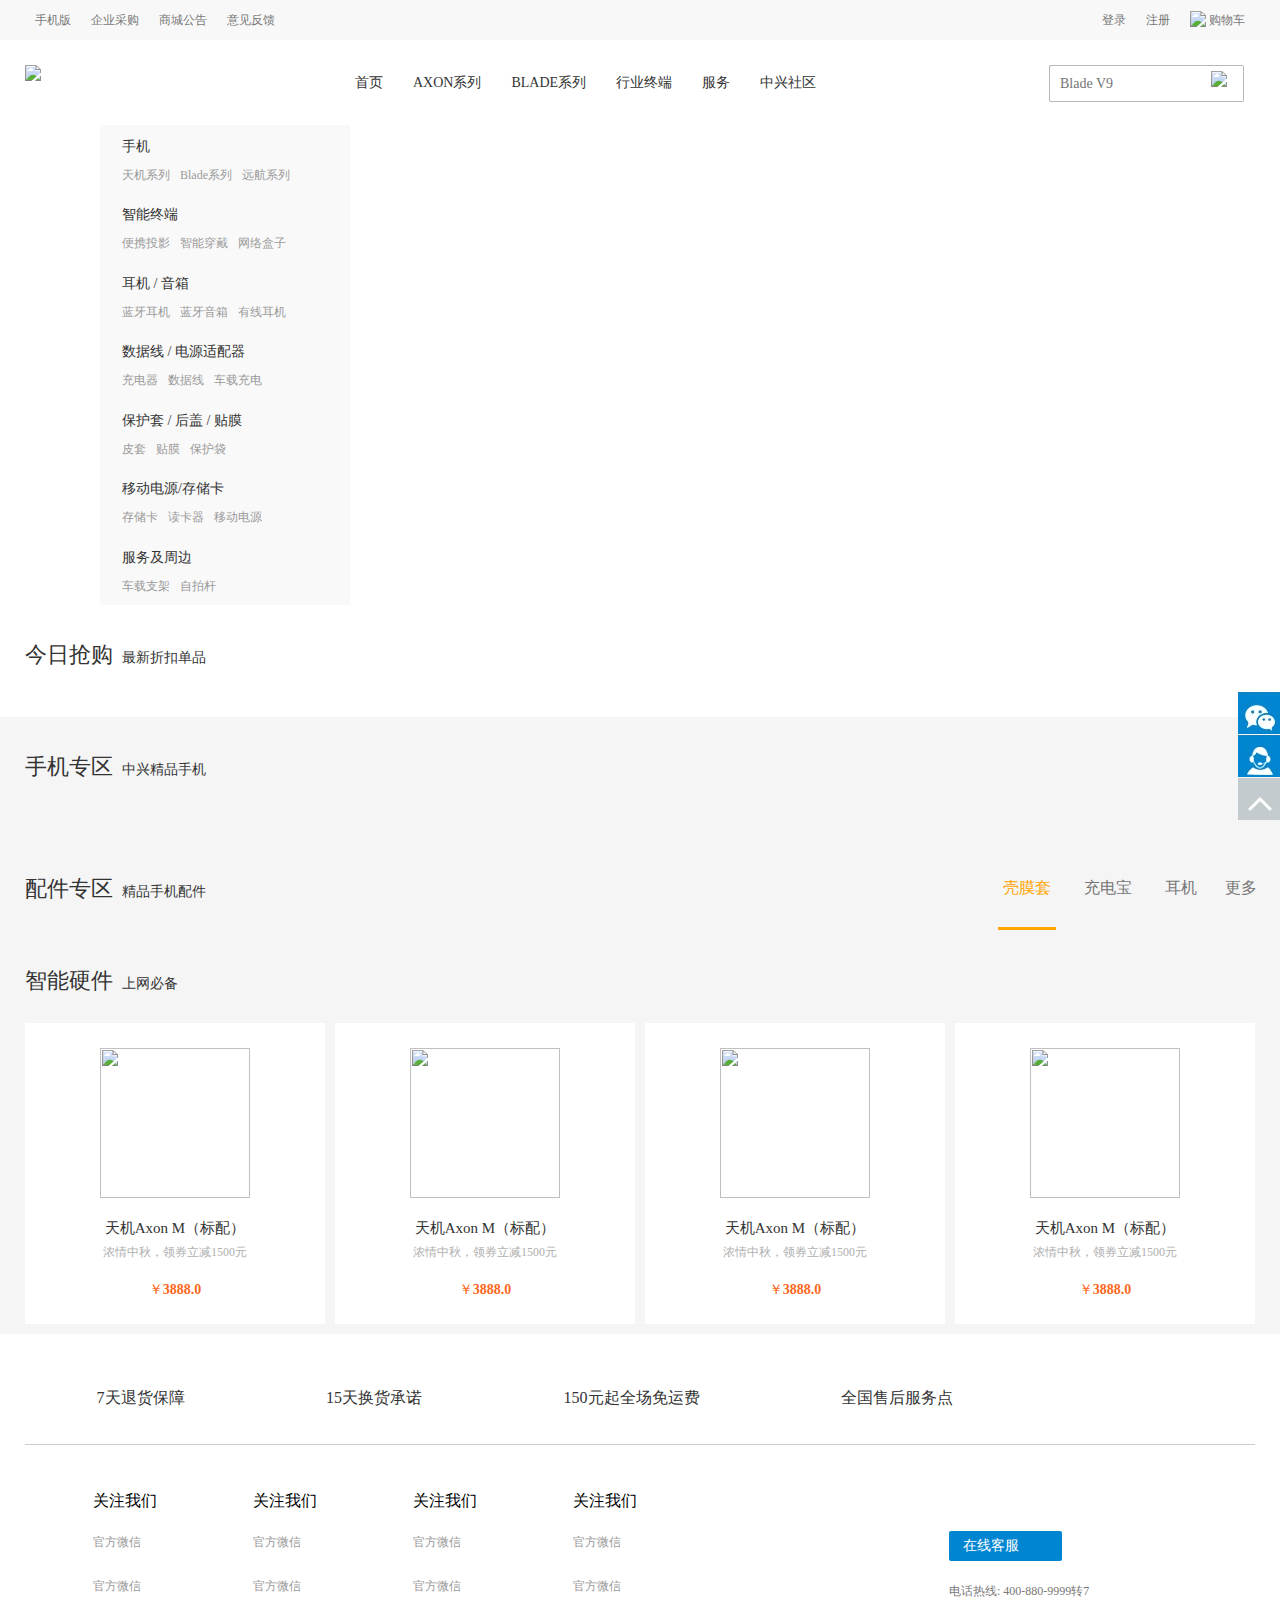
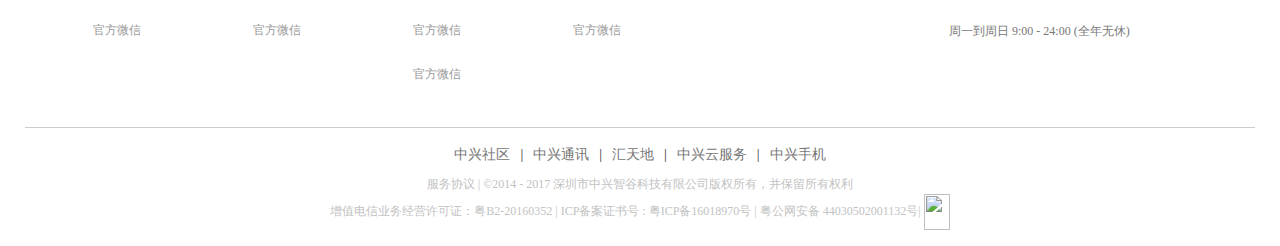
==== commit 48893a88: "首页完成轮播图和部分数据渲染，完成注册效果" ====
--- a/src/index.html
+++ b/src/index.html
@@ -11,6 +11,7 @@
 	<style type="text/css">
 		
 	</style>
+	<script src="script/js/require.js" type="text/javascript"  defer async="true" data-main="script/js/main.js"></script>
 </head>
 <body>
 	<!--导入头部-->
@@ -20,17 +21,15 @@
 	<div class="banner">
 			<!--放置6张图片-->
 			<ul class="pic">
-				<li><a href="##"><img src="https://image.myzte.com/54/5e/5349268d0701.jpg?20765_H480_W1920" alt=""></a></li>
-				<li><a href="##"><img src="" alt=""></a></li>
-				<li><a href="##"><img src="" alt=""></a></li>
-				<li><a href="##"><img src="" alt=""></a></li>
-				<li><a href="##"><img src="" alt=""></a></li>
-				<li><a href="##"><img src="" alt=""></a></li>
+				<li class="picfirst"><a href="##"><img src="https://image.myzte.com/1c/5d/5dc79637db36.jpg?93929_H480_W1920" alt=""></a></li>
+				<li><a href="##"><img src="https://image.myzte.com/15/fc/fc50f1ed39d8.jpg?89487_H480_W1920" alt=""></a></li>
+				<li><a href="##"><img src="https://image.myzte.com/2e/08/0ce223de2441.jpg?07495_H480_W1920" alt=""></a></li>
+				<li><a href="##"><img src="https://image.myzte.com/56/35/3f6319bd5eb5.jpg?96471_H480_W1920" alt=""></a></li>
+				<li><a href="##"><img src="https://image.myzte.com/af/de/d6f6b9c28797.jpg?87022_H480_W1920" alt=""></a></li>
 			</ul>
 			<div class="btn">
 				<!--轮播图切换小圆点-->
-					<span></span>
-					<span></span>
+					<span class="btnhover"></span>
 					<span></span>
 					<span></span>
 					<span></span>
@@ -278,7 +277,7 @@
 			
 			<div class="parts-goods">
 				<ul class="content" id="content1">
-					<li>
+					<!--<li>
 						<div class="scalegoods">
 							<a href="##">
 								<div class="scalegoods-img">
@@ -345,11 +344,11 @@
 								</div>
 							</a>
 						</div>
-					</li>
+					</li>-->
 				</ul>
 				
 				<ul class="content" id="content2" style="display: none;">
-					<li>
+					<!--<li>
 						<div class="scalegoods">
 							<a href="##">
 								<div class="scalegoods-img">
@@ -416,11 +415,11 @@
 								</div>
 							</a>
 						</div>
-					</li>
+					</li>-->
 				</ul>
 				
 				<ul class="content" id="content3" style="display: none;">
-					<li>
+					<!--<li>
 						<div class="scalegoods">
 							<a href="##">
 								<div class="scalegoods-img">
@@ -487,7 +486,7 @@
 								</div>
 							</a>
 						</div>
-					</li>
+					</li>-->
 				</ul>
 				
 			</div>
@@ -587,7 +586,5 @@
             <li class="last">顶部</li>
         </ul>
     </div>
-	<script src="script/thirdplugins/jquery.js" type="text/javascript"></script>
-	<script src="script/js/index.js" type="text/javascript"></script>
 </body>
 </html>--- a/src/css/index.css
+++ b/src/css/index.css
@@ -337,12 +337,17 @@
   height: 480px;
   width: 100%;
   position: relative;
+  overflow: hidden;
 }
 .banner .pic li {
   height: 480px;
   width: 1920px;
   position: absolute;
   top: 0;
+  left: 1640px;
+}
+.banner .pic .picfirst {
+  left: -280px;
 }
 .banner img {
   display: block;
@@ -351,7 +356,7 @@
 .banner .btn {
   position: absolute;
   right: 200px;
-  bottom: 20px;
+  bottom: 30px;
 }
 .banner .btn span {
   display: block;
@@ -363,6 +368,9 @@
   border: 1px solid #fff;
   margin-left: 5px;
   cursor: pointer;
+}
+.banner .btn .btnhover {
+  background: #fff;
 }
 
 .menu {
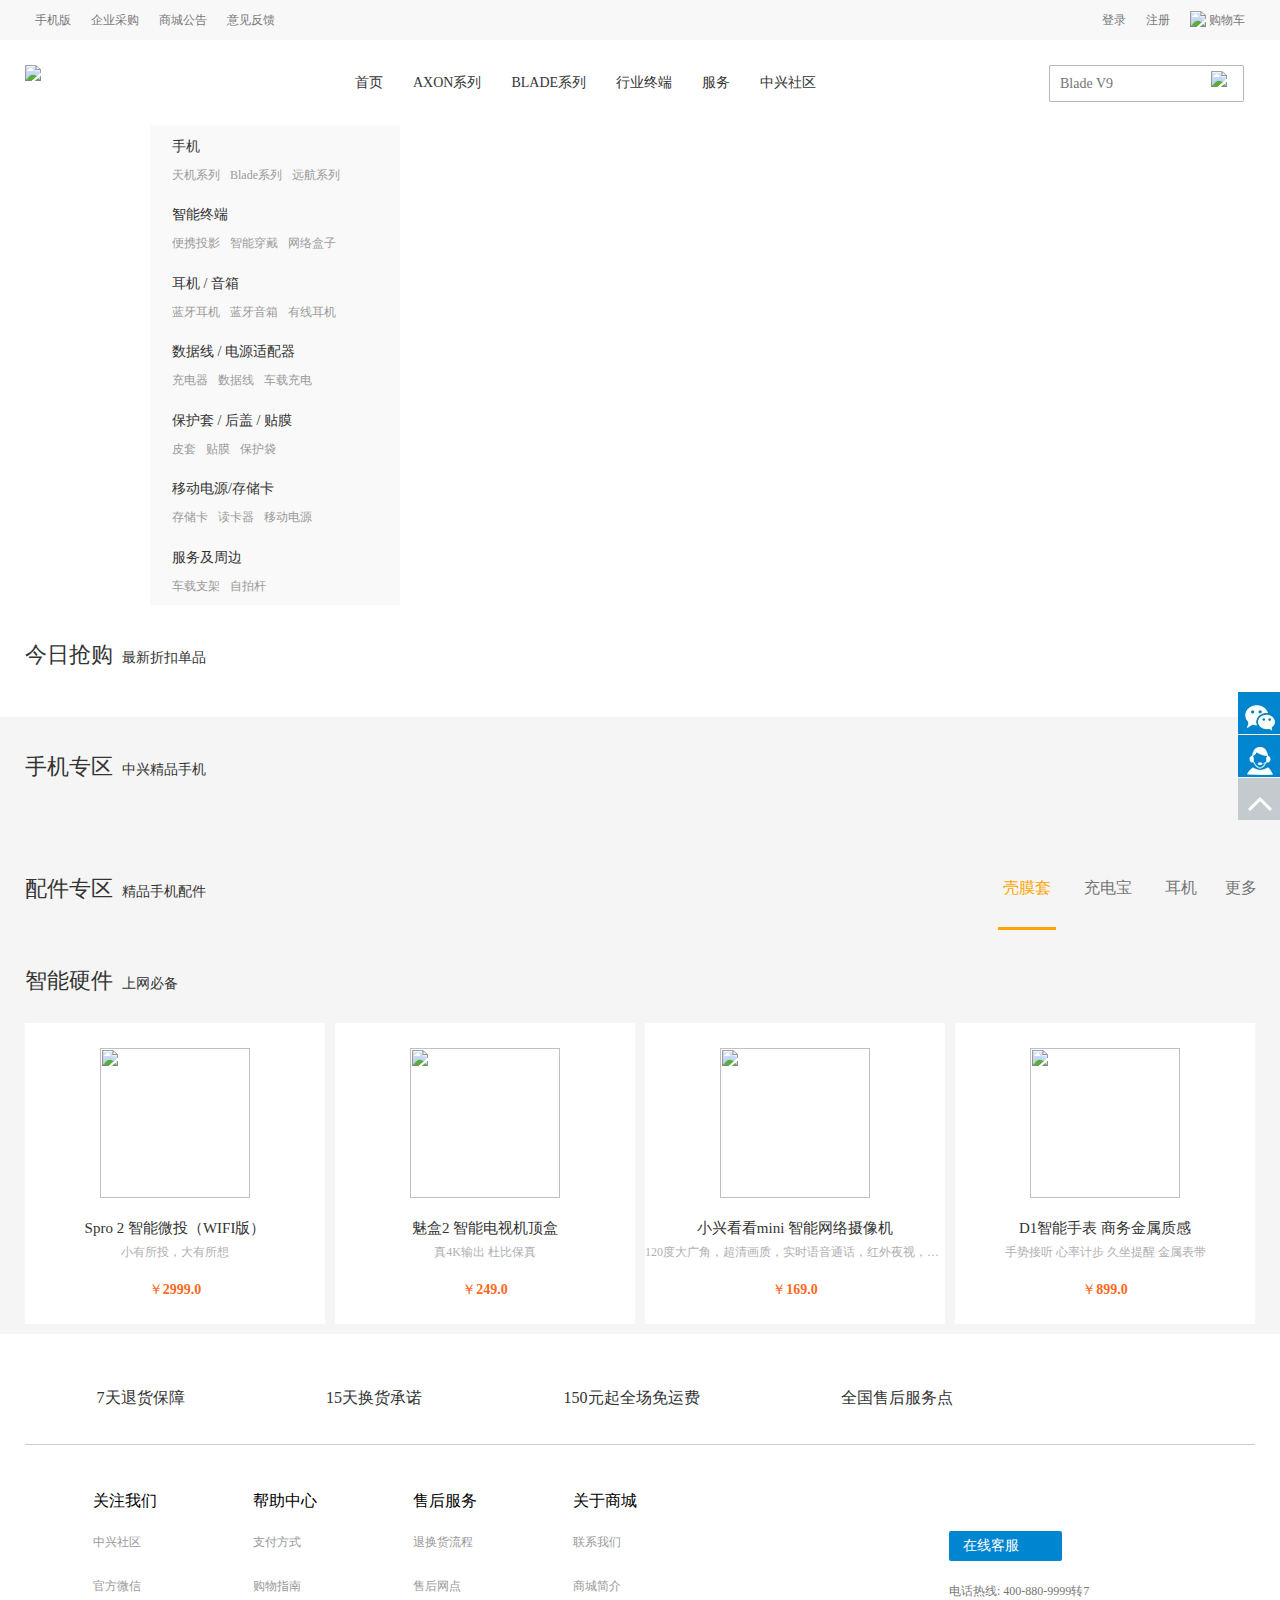
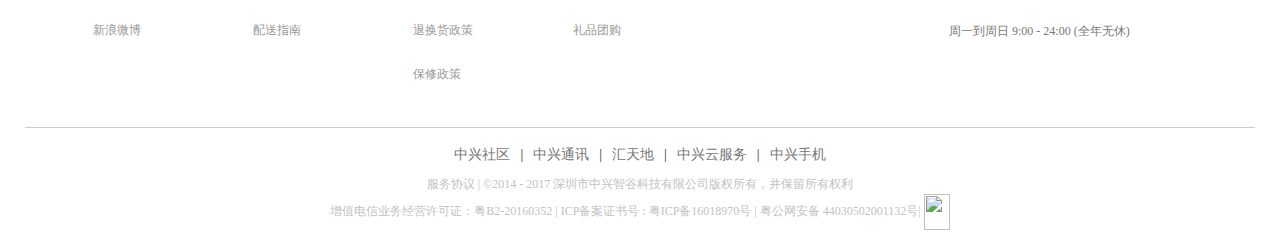
==== commit 1b25c0ee: "写了一下购物车" ====
--- a/src/index.html
+++ b/src/index.html
@@ -45,7 +45,7 @@
 						<li><a href="##">远航系列</a></li>
 					</ul>
 					<!--右侧菜单鼠标经过时显示-->
-					<div class="more-goods-block clearfix">
+					<div class="more-goods-block clearfix m1">
 						<div class="goods-block"><!--state说明-->
 							<ul class="list-unstyled clearfix">
 								<li class="goods-state">
@@ -54,15 +54,15 @@
 								</li>
 								<li class="goods-state">
 									<div class="goods-image"><img src="https://image.myzte.com/37/60/6f70cae923ac.jpg?15301_H800_W800" alt=""></div>
-									<div class="goods-name"><a href="javascript:;"><span>天机系列</span></a></div>
+									<div class="goods-name"><a href="javascript:;"><span>Blade系列</span></a></div>
 								</li>
 								<li class="goods-state">
 									<div class="goods-image"><img src="https://image.myzte.com/b3/a3/a53719f59ad4.png?17669_H800_W800" alt=""></div>
-									<div class="goods-name"><a href="javascript:;"><span>天机系列</span></a></div>
+									<div class="goods-name"><a href="javascript:;"><span>远航系列</span></a></div>
 								</li>
 								<li class="goods-state">
 									<div class="goods-image"><img src="https://image.myzte.com/15/9a/9b5232e00240.jpg?17736_H800_W800" alt=""></div>
-									<div class="goods-name"><a href="javascript:;"><span>天机系列</span></a></div>
+									<div class="goods-name"><a href="javascript:;"><span>其他手机</span></a></div>
 								</li>
 							</ul>
 						</div>
@@ -75,7 +75,29 @@
 						<li><a href="##">智能穿戴</a></li>
 						<li><a href="##">网络盒子</a></li>
 					</ul>
-					<div><!--放置右侧菜单--></div>
+					<!--放置右侧菜单-->
+					<div class="more-goods-block clearfix m2">
+						<div class="goods-block"><!--state说明-->
+							<ul class="list-unstyled clearfix">
+								<li class="goods-state">
+									<div class="goods-image"><img src="https://image.myzte.com/45/90/96536abaafa8.jpg?39591_H800_W800" alt=""></div>
+									<div class="goods-name"><a href="javascript:;"><span>便携投影</span></a></div>
+								</li>
+								<li class="goods-state">
+									<div class="goods-image"><img src="https://image.myzte.com/c4/30/37450cccf1f8.jpg?39614_H800_W800" alt=""></div>
+									<div class="goods-name"><a href="javascript:;"><span>智能穿戴</span></a></div>
+								</li>
+								<li class="goods-state">
+									<div class="goods-image"><img src="https://image.myzte.com/41/fb/f11422f22d99.jpg?39697_H800_W800" alt=""></div>
+									<div class="goods-name"><a href="javascript:;"><span>网络盒子</span></a></div>
+								</li>
+								<li class="goods-state">
+									<div class="goods-image"><img src="https://image.myzte.com/ec/2a/22cb1a263913.jpg?74072_H118_W118" alt=""></div>
+									<div class="goods-name"><a href="javascript:;"><span>智能家居</span></a></div>
+								</li>
+							</ul>
+						</div>
+					</div>
 				</li>
 				<li class="menu-3">
 					<h4><a href="##">耳机 / 音箱</a></h4>
@@ -84,7 +106,25 @@
 						<li><a href="##">蓝牙音箱</a></li>
 						<li><a href="##">有线耳机</a></li>
 					</ul>
-					<div><!--放置右侧菜单--></div>
+					<!--放置右侧菜单-->
+					<div class="more-goods-block clearfix m3">
+						<div class="goods-block"><!--state说明-->
+							<ul class="list-unstyled clearfix">
+								<li class="goods-state">
+									<div class="goods-image"><img src="https://image.myzte.com/fb/9e/9ab595bbcb60.jpg?39849_H800_W800" alt=""></div>
+									<div class="goods-name"><a href="javascript:;"><span>蓝牙耳机</span></a></div>
+								</li>
+								<li class="goods-state">
+									<div class="goods-image"><img src="https://image.myzte.com/07/0d/0f74ab6e6f8d.jpg?39875_H800_W800" alt=""></div>
+									<div class="goods-name"><a href="javascript:;"><span>蓝牙音箱</span></a></div>
+								</li>
+								<li class="goods-state">
+									<div class="goods-image"><img src="https://image.myzte.com/2d/11/17dbec03b103.jpg?39898_H800_W800" alt=""></div>
+									<div class="goods-name"><a href="javascript:;"><span>有线耳机</span></a></div>
+								</li>
+							</ul>
+						</div>
+					</div>
 				</li>
 				<li class="menu-4">
 					<h4><a href="##">数据线 / 电源适配器</a></h4>
@@ -93,7 +133,25 @@
 						<li><a href="##">数据线</a></li>
 						<li><a href="##">车载充电</a></li>
 					</ul>
-					<div><!--放置右侧菜单--></div>
+					<!--放置右侧菜单-->
+					<div class="more-goods-block clearfix m4">
+						<div class="goods-block"><!--state说明-->
+							<ul class="list-unstyled clearfix">
+								<li class="goods-state">
+									<div class="goods-image"><img src="https://image.myzte.com/a7/6f/677579ae5950.jpg?39935_H800_W800" alt=""></div>
+									<div class="goods-name"><a href="javascript:;"><span>充电器</span></a></div>
+								</li>
+								<li class="goods-state">
+									<div class="goods-image"><img src="https://image.myzte.com/db/a5/a1b6aa25754e.jpg?40018_H800_W800" alt=""></div>
+									<div class="goods-name"><a href="javascript:;"><span>数据线</span></a></div>
+								</li>
+								<li class="goods-state">
+									<div class="goods-image"><img src="https://image.myzte.com/f2/ae/ad28ac10488c.jpg?40064_H800_W800" alt=""></div>
+									<div class="goods-name"><a href="javascript:;"><span>车载充电</span></a></div>
+								</li>
+							</ul>
+						</div>
+					</div>
 				</li>
 				<li class="menu-5">
 					<h4><a href="##">保护套 / 后盖 / 贴膜</a></h4>
@@ -102,7 +160,29 @@
 						<li><a href="##">贴膜</a></li>
 						<li><a href="##">保护袋</a></li>
 					</ul>
-					<div><!--放置右侧菜单--></div>
+					<!--放置右侧菜单-->
+					<div class="more-goods-block clearfix m5">
+						<div class="goods-block"><!--state说明-->
+							<ul class="list-unstyled clearfix">
+								<li class="goods-state">
+									<div class="goods-image"><img src="https://image.myzte.com/c2/87/8f2fe502a64a.jpg?40166_H800_W800" alt=""></div>
+									<div class="goods-name"><a href="javascript:;"><span>皮套</span></a></div>
+								</li>
+								<li class="goods-state">
+									<div class="goods-image"><img src="https://image.myzte.com/4b/ea/edbc02e5696e.jpg?40308_H800_W800" alt=""></div>
+									<div class="goods-name"><a href="javascript:;"><span>贴膜</span></a></div>
+								</li>
+								<li class="goods-state">
+									<div class="goods-image"><img src="https://image.myzte.com/e8/39/358d5973b4b5.jpg?40343_H800_W800" alt=""></div>
+									<div class="goods-name"><a href="javascript:;"><span>保护袋</span></a></div>
+								</li>
+								<li class="goods-state">
+									<div class="goods-image"><img src="https://image.myzte.com/c9/53/5f98c910af6b.jpg?27135_H235_W235" alt=""></div>
+									<div class="goods-name"><a href="javascript:;"><span>后盖</span></a></div>
+								</li>
+							</ul>
+						</div>
+					</div>
 				</li>
 				<li class="menu-6">
 					<h4><a href="##">移动电源/存储卡</a></h4>
@@ -111,7 +191,25 @@
 						<li><a href="##">读卡器</a></li>
 						<li><a href="##">移动电源</a></li>
 					</ul>
-					<div><!--放置右侧菜单--></div>
+					<!--放置右侧菜单-->
+					<div class="more-goods-block clearfix m6">
+						<div class="goods-block"><!--state说明-->
+							<ul class="list-unstyled clearfix">
+								<li class="goods-state">
+									<div class="goods-image"><img src="https://image.myzte.com/6a/d1/daaeac7ae7ff.jpg?40405_H800_W800" alt=""></div>
+									<div class="goods-name"><a href="javascript:;"><span>存储卡</span></a></div>
+								</li>
+								<li class="goods-state">
+									<div class="goods-image"><img src="https://image.myzte.com/6b/9c/9fb050739492.jpg?40451_H800_W800" alt=""></div>
+									<div class="goods-name"><a href="javascript:;"><span>读卡器</span></a></div>
+								</li>
+								<li class="goods-state">
+									<div class="goods-image"><img src="https://image.myzte.com/74/b3/b840e47df03e.jpg?40472_H800_W800" alt=""></div>
+									<div class="goods-name"><a href="javascript:;"><span>移动电源</span></a></div>
+								</li>
+							</ul>
+						</div>
+					</div>
 				</li>
 				<li class="menu-7">
 					<h4><a href="##">服务及周边</a></h4>
@@ -119,7 +217,21 @@
 						<li><a href="##">车载支架</a></li>
 						<li><a href="##">自拍杆</a></li>
 					</ul>
-					<div><!--放置右侧菜单--></div>
+					<!--放置右侧菜单-->
+					<div class="more-goods-block clearfix m7">
+						<div class="goods-block"><!--state说明-->
+							<ul class="list-unstyled clearfix">
+								<li class="goods-state">
+									<div class="goods-image"><img src="https://image.myzte.com/36/8e/8c69cba2febb.jpg?40528_H800_W800" alt=""></div>
+									<div class="goods-name"><a href="javascript:;"><span>车载支架</span></a></div>
+								</li>
+								<li class="goods-state">
+									<div class="goods-image"><img src="https://image.myzte.com/b6/cd/c367cce3dacf.jpg?40554_H800_W800" alt=""></div>
+									<div class="goods-name"><a href="javascript:;"><span>自拍杆</span></a></div>
+								</li>
+							</ul>
+						</div>
+					</div>
 				</li>
 			</ul>
 	</div>
@@ -510,9 +622,9 @@
 								<img src="https://image.myzte.com/d5/86/8652332ef46a.jpg!s?94415_OW800_OH800" alt="">
 							</div>
 							<div class="scalegoods-description">
-								<p class="goods-title">天机Axon M（标配）</p>
-								<div class="goods-description">浓情中秋，领券立减1500元</div>
-								<span class="goods-price">￥<strong>3888.0</strong></span>
+								<p class="goods-title">Spro 2 智能微投（WIFI版）</p>
+								<div class="goods-description">小有所投，大有所想</div>
+								<span class="goods-price">￥<strong>2999.0</strong></span>
 							</div>
 						</a>
 					</div>
@@ -524,9 +636,9 @@
 								<img src="https://image.myzte.com/27/89/887961884914.jpg!s?05327_OW800_OH800" alt="">
 							</div>
 							<div class="scalegoods-description">
-								<p class="goods-title">天机Axon M（标配）</p>
-								<div class="goods-description">浓情中秋，领券立减1500元</div>
-								<span class="goods-price">￥<strong>3888.0</strong></span>
+								<p class="goods-title">魅盒2 智能电视机顶盒</p>
+								<div class="goods-description">真4K输出 杜比保真</div>
+								<span class="goods-price">￥<strong>249.0</strong></span>
 							</div>
 						</a>
 					</div>
@@ -538,9 +650,9 @@
 								<img src="https://image.myzte.com/a3/ed/e13dfcce3a09.jpg!s?95982_OW800_OH800" alt="">
 							</div>
 							<div class="scalegoods-description">
-								<p class="goods-title">天机Axon M（标配）</p>
-								<div class="goods-description">浓情中秋，领券立减1500元</div>
-								<span class="goods-price">￥<strong>3888.0</strong></span>
+								<p class="goods-title">小兴看看mini 智能网络摄像机</p>
+								<div class="goods-description">120度大广角，超清画质，实时语音通话，红外夜视，三种存储方式，爱家、看店品质之选！</div>
+								<span class="goods-price">￥<strong>169.0</strong></span>
 							</div>
 						</a>
 					</div>
@@ -552,9 +664,9 @@
 								<img src="https://image.myzte.com/a3/f4/fc3b0fca9856.jpg!s?93933_OW800_OH800" alt="">
 							</div>
 							<div class="scalegoods-description">
-								<p class="goods-title">天机Axon M（标配）</p>
-								<div class="goods-description">浓情中秋，领券立减1500元</div>
-								<span class="goods-price">￥<strong>3888.0</strong></span>
+								<p class="goods-title">D1智能手表 商务金属质感 </p>
+								<div class="goods-description">手势接听 心率计步 久坐提醒  金属表带</div>
+								<span class="goods-price">￥<strong>899.0</strong></span>
 							</div>
 						</a>
 					</div>
--- a/src/css/index.css
+++ b/src/css/index.css
@@ -30,9 +30,10 @@
 .header-top a:hover {
   color: #000;
 }
-.header-top :before {
+.header-top:before {
   display: table;
   content: "";
+  clear: both;
 }
 .header-top ul :before {
   display: table;
@@ -43,6 +44,11 @@
 .header-bot {
   width: 100%;
   position: relative;
+}
+.header-bot:after {
+  display: table;
+  content: "";
+  clear: both;
 }
 .header-bot .logo {
   float: left;
@@ -344,10 +350,10 @@
   width: 1920px;
   position: absolute;
   top: 0;
-  left: 1640px;
+  left: 1720px;
 }
 .banner .pic .picfirst {
-  left: -280px;
+  left: -200px;
 }
 .banner img {
   display: block;
@@ -375,7 +381,7 @@
 
 .menu {
   position: absolute;
-  left: 100px;
+  left: 150px;
   top: 0;
   z-index: 10;
   width: 250px;
@@ -406,12 +412,34 @@
   color: #999999;
   font-size: 12px;
 }
+.menu .m1, .menu .m2, .menu .m3, .menu .m4, .menu .m5, .menu .m6, .menu .m7 {
+  display: none;
+  position: absolute;
+  left: 250px;
+}
+.menu .m1 {
+  top: 0;
+}
+.menu .m2 {
+  top: -68.5px;
+}
+.menu .m3 {
+  top: -137px;
+}
+.menu .m4 {
+  top: -205.5px;
+}
+.menu .m5 {
+  top: -274px;
+}
+.menu .m6 {
+  top: -342.5px;
+}
+.menu .m7 {
+  top: -411px;
+}
 .menu .more-goods-block {
-  position: absolute;
   background-color: #fff;
-  top: 0;
-  left: 250px;
-  display: none;
 }
 .menu .more-goods-block .goods-block {
   display: inline-block;
@@ -460,7 +488,31 @@
   position: relative;
 }
 
-.menu-1:hover .more-goods-block {
+.menu-1:hover .m1 {
+  display: block;
+}
+
+.menu-2:hover .m2 {
+  display: block;
+}
+
+.menu-3:hover .m3 {
+  display: block;
+}
+
+.menu-4:hover .m4 {
+  display: block;
+}
+
+.menu-5:hover .m5 {
+  display: block;
+}
+
+.menu-6:hover .m6 {
+  display: block;
+}
+
+.menu-7:hover .m7 {
   display: block;
 }
 
